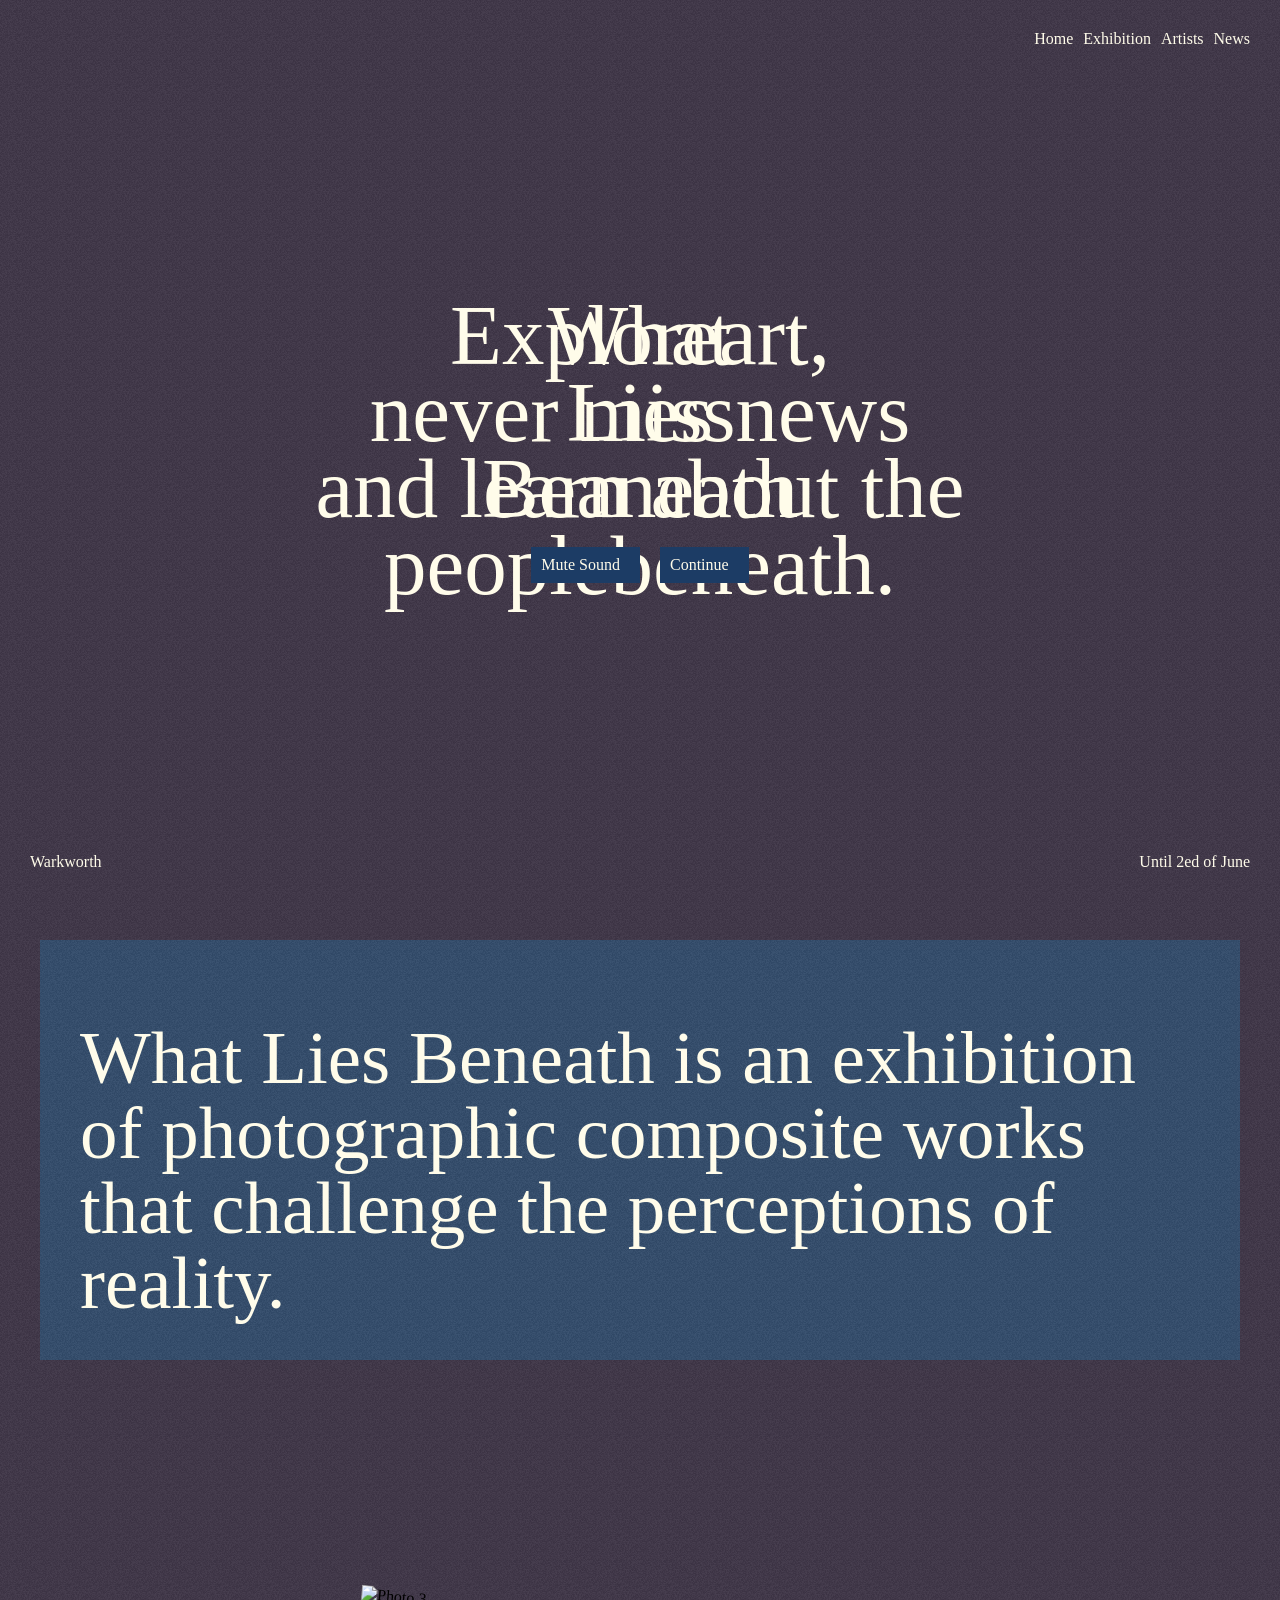
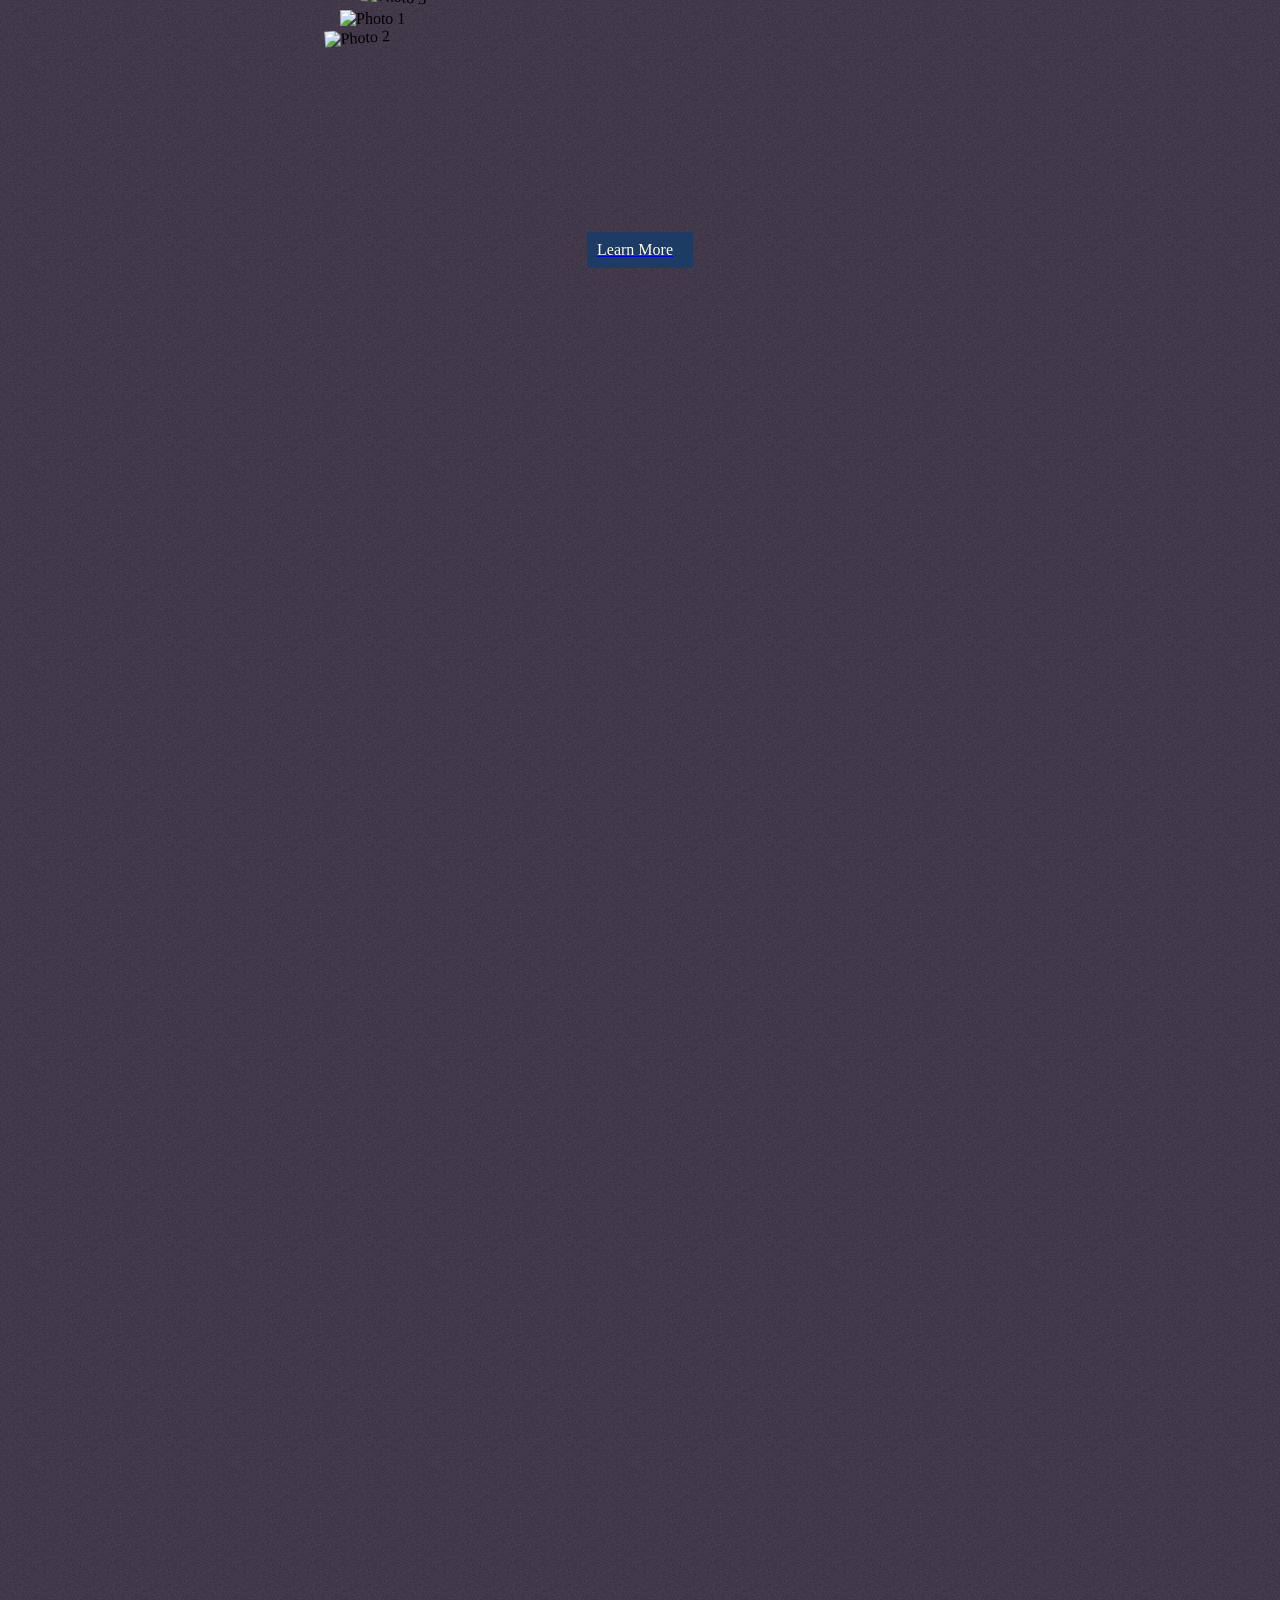
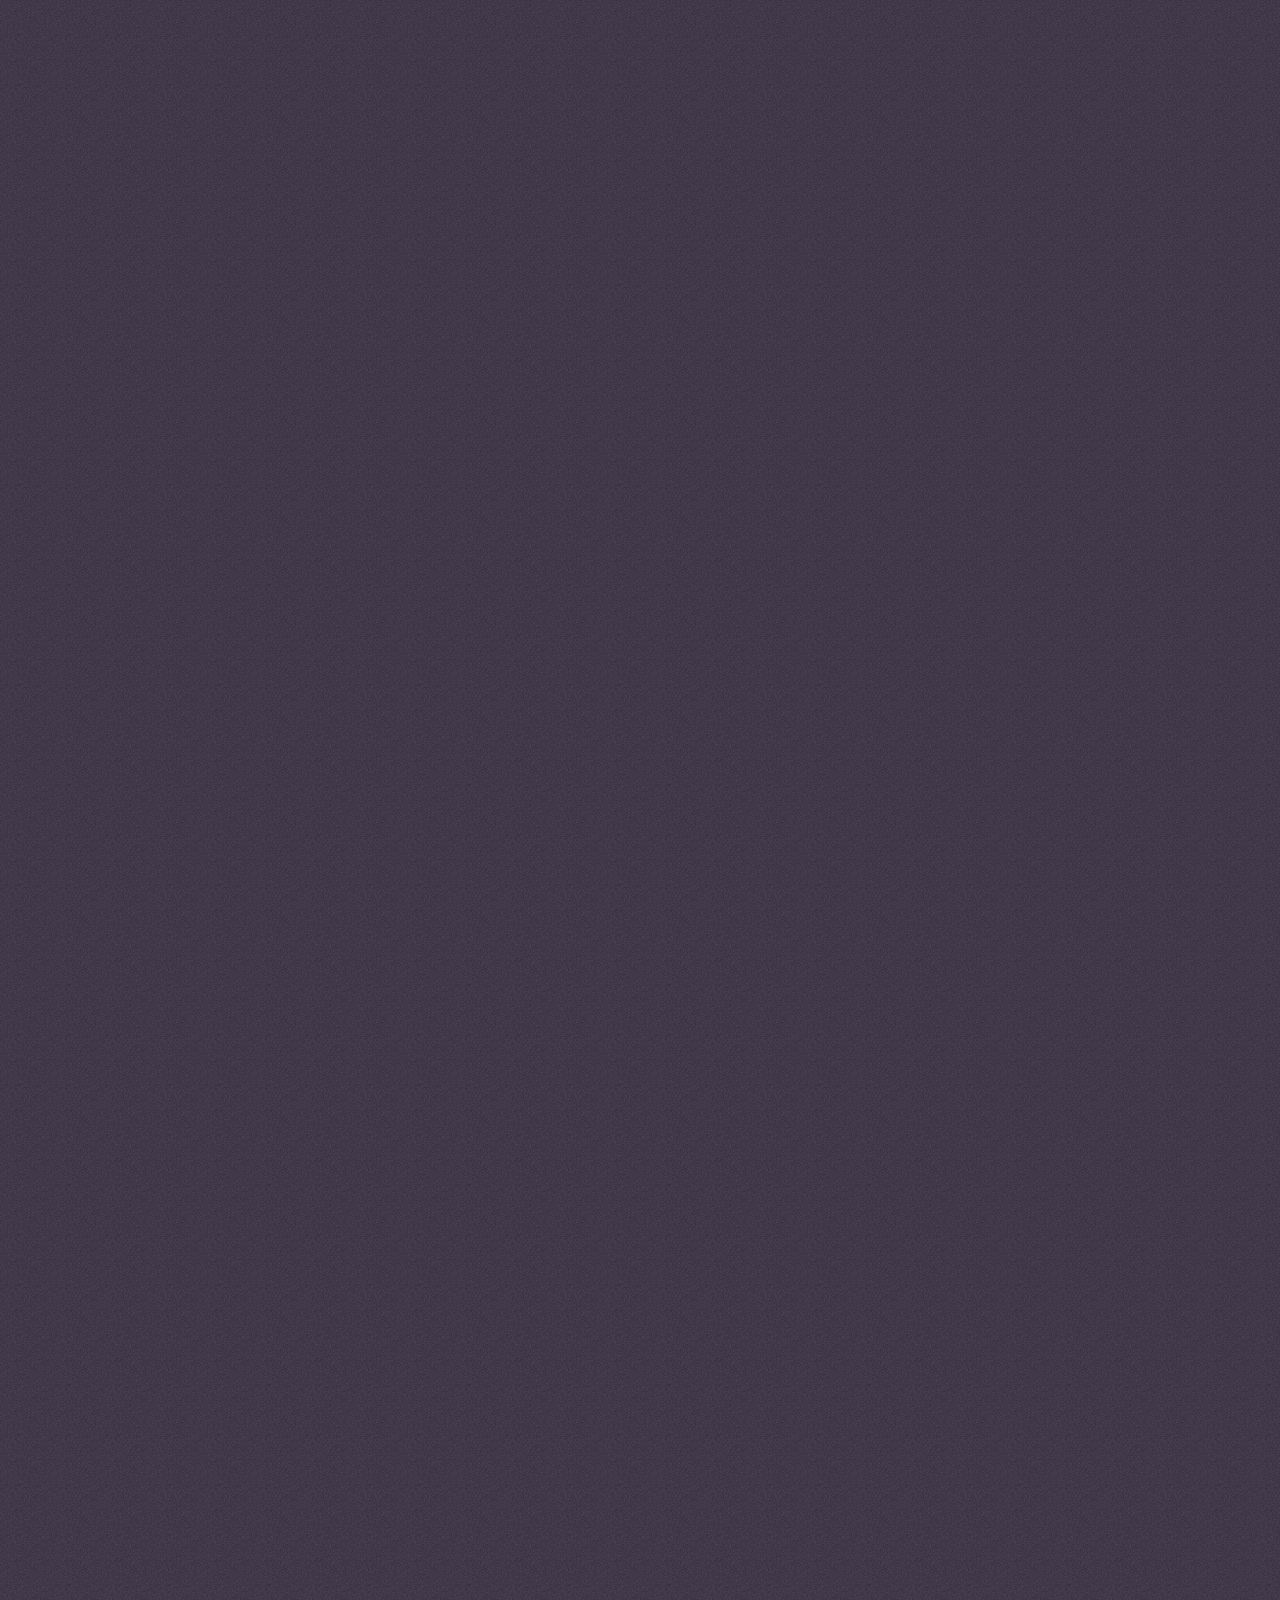
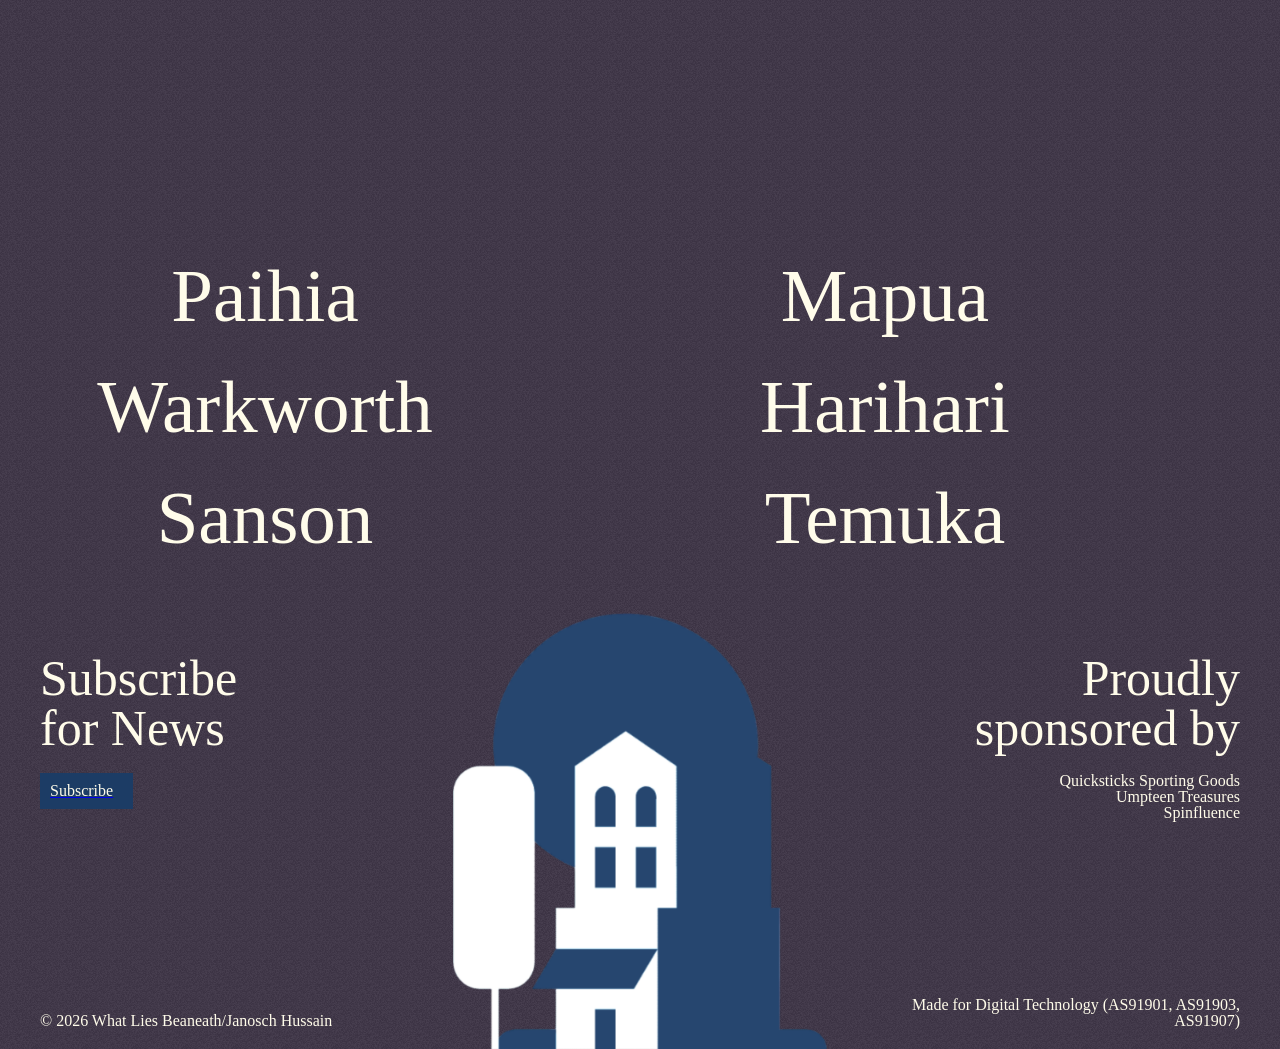
==== index.html @ c98045f9 "Homepage first draft finished" ====
<!DOCTYPE html>
<html lang="en">
    <head>
        <meta charset="UTF-8">
        <meta name="viewport" content="width=device-width, initial-scale=1.0">
        <title>What Lies Beaneath</title>
        <link rel="stylesheet" href="style.css">
        <link rel="shortcut icon" href="Assets/Images/logoWithoutText.png" type="image/x-icon">
    </head>

    <body class="no-scroll">
        <audio src="Assets/backgroundMusic.mp3" id="bg-music" loop></audio>
        <div class="loading" id="loading">
            <h1>
                What<br>Lies<br>Beaneath
            </h1>
            <div class="loadingButtons">
                <button id="mute">
                    <p>Mute Sound</p><img src="Assets/Images/MusicNote.png" alt=""></button>
                <button id="continue">
                    <p>Continue</p><img src="Assets/Images/Arrow.png" alt=""></button>
            </div>
        </div>

        <header>
            <div class="nav">
                <div class="logo">
                    <img src="Assets/Images/logo.png" alt="">
                </div>
                <div class="navPages">
                    <a href="index.html">
                        <p>Home</p>
                    </a>
                    <a href="exhibition.html">
                        <p>Exhibition</p>
                    </a>
                    <a href="artists.html">
                        <p>Artists</p>
                    </a>
                    <a href="news.html">
                        <p>News</p>
                    </a>
                </div>
            </div>

            <div class="heading">
                <div class="headingFirstRow">
                    <h1>Explore</h1>
                    <a href="exhibition.html"><img src="Assets/Images/roadIntoNowhereForHero.png" alt=""></a>
                    <h1>art,</h1>
                </div>
                <div class="headingSecondRow">
                    <h1>never miss</h1>
                    <a href="news.html"><img src="Assets/Images/galleryForHero.png" alt=""></a>
                    <h1>news</h1>
                </div>
                <div class="headingThirdRow">
                    <h1>and learn about the</h1>
                </div>
                <div class="headingThrthRow">
                    <h1>people</h1>
                    <a href="artists.html"><img src="Assets/Images/artisitForHero.png" alt=""></a>
                    <h1>beneath.</h1>
                </div>
            </div>

            <div class="heroExtraInfo">
                <p>Warkworth</p>
                <p>Until 2ed of June</p>
            </div>
        </header>

        <section class="introText">
            <div class="introContent noise-texture">
                <img src="Assets/Images/artGallery.jpg" alt="">
                <h2>
                    What Lies Beneath is an exhibition of photographic composite works that
                    challenge the perceptions of reality.
                </h2>
            </div>
        </section>

        <section>
            <div id="stack-wrapper">
                <div id="stack-sticky">
                    <div id="stack-inner">
                        <img
                            class="stack-img"
                            id="img-2"
                            src="Assets/Images/silhouetteWithNoise.jpg"
                            alt="Photo 3"/>
                        <img
                            class="stack-img"
                            id="img-1"
                            src="Assets/Images/sharkInWaveWithNoise.jpg"
                            alt="Photo 2"/>
                        <img
                            class="stack-img"
                            id="img-0"
                            src="Assets/Images/silhouette1WithNoise.jpg"
                            alt="Photo 1"/>

                        <a href="exhibition.html">
                            <button id="learnMore">
                                <p>Learn More</p><img src="Assets/Images/Arrow.png" alt=""></button>
                        </a>

                    </div>
                </div>
            </div>

        </section>

        <section class="locations">
            <div class="locationsLeft">
                <button class="accordion">
                    <h2>Paihia</h2><img src="Assets/Images/paihia.png" alt=""></button>
                <div class="panel">
                    <p>Visions and Variety<br>
                        24B Ascension Place<br>
                        Paihia<br>
                        Tuesday 5 January to Friday 29 January</p>
                </div>

                <button class="accordion">
                    <h2>Warkworth</h2><img src="Assets/Images/warkworth.png" alt=""></button>
                <div class="panel">
                    <p>Leamington
                        <br>
                        The Artisans Club<br>
                        6 Rusty Road<br>
                        Warkworth<br>
                        Monday 8 February to Tuesday 2 March</p>
                </div>

                <button class="accordion">
                    <h2>Sanson</h2><img src="Assets/Images/Sanson.png" alt=""></button>
                <div class="panel">
                    <p>Sanson<br>
                        Art & Design House<br>
                        12 Toa Road<br>
                        Sanson<br>
                        Wednesday 10 March to Wednesday 7 April</p>
                </div>
            </div>

            <div class="locationsRight">
                <button class="accordion">
                    <h2>Mapua</h2><img src="Assets/Images/mapua.png" alt=""></button>
                <div class="panel">
                    <p>
                        Essence of Designs<br>
                        63 Tinakori Street<br>
                        Mapua<br>
                        Monday 12 April to Friday 30 April</p>
                </div>

                <button class="accordion">
                    <h2>Harihari</h2><img src="Assets/Images/harihari.png" alt=""></button>
                <div class="panel">
                    <p>
                        Clay and Paper<br>
                        17 Cedar Grove<br>
                        Harihari<br>
                        Thursday 6 May to Tuesday 1 June</p>
                </div>

                <button class="accordion">
                    <h2>Temuka</h2><img src="Assets/Images/temuka.png" alt=""></button>
                <div class="panel">
                    <p>
                        Creative Tales<br>
                        365 Rewa Drive<br>
                        Temuka<br>
                        Tuesday 8 June to Thursday 1 July</p>
                </div>
            </div>
        </section>

        <footer>
            <div class="footerNews">
                <div>
                    <h3>
                        Subscribe<br>for News
                    </h3>
                    <a href="news.html">
                        <button id="learnMore">
                            <p>Subscribe</p><img src="Assets/Images/Arrow.png" alt=""></button>
                    </a>
                </div>
                <div>
                    <p>© 2026 What Lies Beaneath/Janosch Hussain</p>
                </div>
            </div>
            <div class="footerLogo">
                <img src="Assets/Images/logoWithoutText.png" alt="">
            </div>
            <div class="footerSponsored">
                <div>
                    <h3>
                    Proudly sponsored by
                </h3>
                <p>Quicksticks Sporting Goods<br>Umpteen Treasures<br>Spinfluence</p>
                </div>
                <div>
                    <p>Made for Digital Technology (AS91901, AS91903, AS91907)</p>
                </div>
            </div>
        </footer>

        <script src="js.js"></script>
    </body>
</html>
---- style.css ----
* {
    margin: 0;
    padding: 0;
}

body {
    background-color: #2D2037;
    background-image: url([data-uri]);
    overflow-x: hidden;
}

.no-scroll {
  overflow: hidden;
}

@font-face {
    font-family: 'RoslinadaDisplay';
    src: url('Assets/RoslindaleDisplay-Regular-Edu.otf');
    font-size: 85px;
    font-weight: 400;
}

@font-face {
    font-family: 'RoslinadaText';
    src: url('Assets/RoslindaleText-Regular-Edu.woff');
    font-size: 12px;
    font-weight: 400;
}

h1 {
    font-family: 'RoslinadaDisplay';
    color: #FFFCEA;
    font-size: 85px;
    font-weight: 400;
    text-align: center;
    line-height: 0.9;
}

h2 {
    font-family: 'RoslinadaDisplay';
    color: #FFFCEA;
    font-size: 75px;
    font-weight: 300;
    text-align: center;
    line-height: 1;
}

h3 {
    font-family: 'RoslinadaDisplay';
    color: #FFFCEA;
    font-size: 50px;
    font-weight: 300;
    text-align: center;
    line-height: 1;
}

p {
    font-family: 'RoslinadaText';
    color: #FFFCEA;
    font-size: 16px;
    font-weight: 400;
    line-height: 1;
}

/* FONTS USED UNDER LICENSE */

button {
    display: flex;
    flex-direction: row;
    justify-content: center;
    align-items: center;
    padding: 10px;
    background-color: #1C3C65;
    border: solid 0px;
    cursor: pointer;
    text-decoration: none;
}

a button {
    text-decoration: none;
}

button img {
    padding-left: 10px;
}

button:hover {
    background-color: #2D2037;
    transition: transform 0.3s ease;

}

.loading {
    z-index: 4;
    position: absolute;
    top: 0;
    bottom: 0;
    left: 0;
    right: 0;
    width: 100%;
    height: 100%;
    display: flex;
    flex-direction: column;
    justify-content: center;
    align-items: center;
    background: url('Assets/Images/loadingScreenBAckground.png');
    background-position: center;
    background-size: cover;

     /* on your loading screen element */ transition: opacity 0.6s ease; 
}

/* the .hidden class JS will add */ .hidden { opacity: 0; } 

.loadingButtons {
    display: flex;
flex-direction: row;
margin: 10px;
}
.loadingButtons button {
margin: 10px;
}


header {
    width: 100%;
    height: 100vh;
    display: flex;
    flex-direction: column;
    justify-content: center;
    align-items: center;
    background: url('Assets/Images/loadingScreenBAckground.png');
    background-position: center;
    background-size: cover;
}

.nav {
    display: flex;
    flex-direction: row;
    align-items: center;
    justify-content: space-between;
    padding: 20px;
    position: absolute;
    top: 10px;
    left: 10px;
    right: 10px;
}

.navPages {
    display: flex;
    flex-direction: row;
    align-items: center;
}

.navPages a {
    padding-left: 10px;
}

.navPages a {
    text-decoration: none;
}

.logo img {
    height: 100px;
    width: auto;
}

.heading {
    height: 100vh;
    width: 100%;
    display: flex;
    flex-direction: column;
    align-items: center;
    justify-content: center;
    background: url('Assets/Images/heroTextBackground.png');
    background-position: bottom;
    background-size: 80%;
    background-repeat: no-repeat;
}

.headingFirstRow, .headingSecondRow, .headingThirdRow, .headingThrthRow {
    display: flex;
    flex-direction: row;
    align-items: center;
    justify-content: center;
}

.headingFirstRow img, .headingSecondRow img, .headingThirdRow img, .headingThrthRow img {
    width: 120px;
    height: auto;
}

.heroExtraInfo {
    position: absolute;
    padding: 20px;
    bottom: 10px;
    left: 10px;
    right: 10px;
    display: flex;
    flex-direction: row;
    align-items: center;
    justify-content: space-between;
}

section {
    display: flex;
    flex-direction: column;
    width: 100%;
    height: fit-content;
}

footer {
    display: flex;
    flex-direction: row;
    width: 100%;
    height: auto;
    max-width: 1280px;
}

.footerLogo {
    display: flex;
    justify-content: center;
    align-items: center;
    width: 33%;
}

.footerLogo img {
    width: 100%;
}

.footerNews {
    display: flex;
    flex-direction: column;
    justify-content: space-between;
    align-items: start;
    padding-bottom: 20px;
        margin: 40px 40px 0px 40px;
            width: 33%;
}

.footerNews h3 {
    text-align: left;
    padding-bottom: 20px;
}

.footerSponsored {
    display: flex;
    flex-direction: column;
    justify-content: space-between;
    align-items: end;
    padding-bottom: 20px;
        margin: 40px 40px 0px 40px;
            width: 33%;
}

.footerSponsored h3 {
    text-align: right;
    padding-bottom: 20px;
}

.footerSponsored p {
    text-align: right;
}

.introContent {
    margin: 40px;
    background-color: #1C3C65;
    padding: 40px;
    display: flex;
    flex-direction: column;
    justify-content: center;
    align-items: center;
    background-image: url([data-uri]);
}

.introContent img {
    width: 100%;
    height: auto;
    padding-bottom: 40px;
}

.introContent h2 {
    text-align: left;
}

    /* the tall wrapper — gives the scroll its room to work */
    #stack-wrapper {
      height: 400vh; /* 3x screen height, increase to slow the reveal down */
      position: relative;
    }
 
    /* sticks in place while the wrapper scrolls past */
    #stack-sticky {
      position: sticky;
      top: 0;
      height: 100vh;
      display: flex;
      align-items: center;
      justify-content: center;
    }
 
    /* the container that holds all three images */
    #stack-inner {
      position: relative;
      width: 600px;  /* adjust to your image size */
      height: 480px;
      display: flex;
      justify-content: center;
      align-items: center;
    }
 
    /* every image stacks in the same spot */
    .stack-img {
      position: absolute;
      width: 100%;
      height: 100%;
      object-fit: cover;
      transition: transform 0.3s ease;
    }
 
    /* initial rotations — the fanned-out look */
    #img-2 { transform: rotate(5deg);  z-index: 3; }
    #img-1 { transform: rotate(-4deg); z-index: 2; }
    #img-0 { transform: rotate(0deg);  z-index: 1; }


    .accordion {
  cursor: pointer;
  padding: 18px;
  width: 100%;
  border: none;
  text-align: center;
  outline: none;
  transition: 0.4s;
}

.panel {
  padding: 0 18px;
  display: none;
  overflow: hidden;
  text-align: center;
}

.locations {
    display: flex;
    flex-direction: row;
    width: 100%;
}

.locationsLeft, .locationsRight {
    width: 50%;
    padding: 40px 0px 40px 40px;
}

.locationsRight {
    width: 50%;
    padding: 40px 40px 40px 40px;
}

.locationsLeft button, .locationsRight button {
    background-color: #cccccc00;
}

.locationsLeft button img, .locationsRight button img {
    width: 120px;
    height: auto;
}
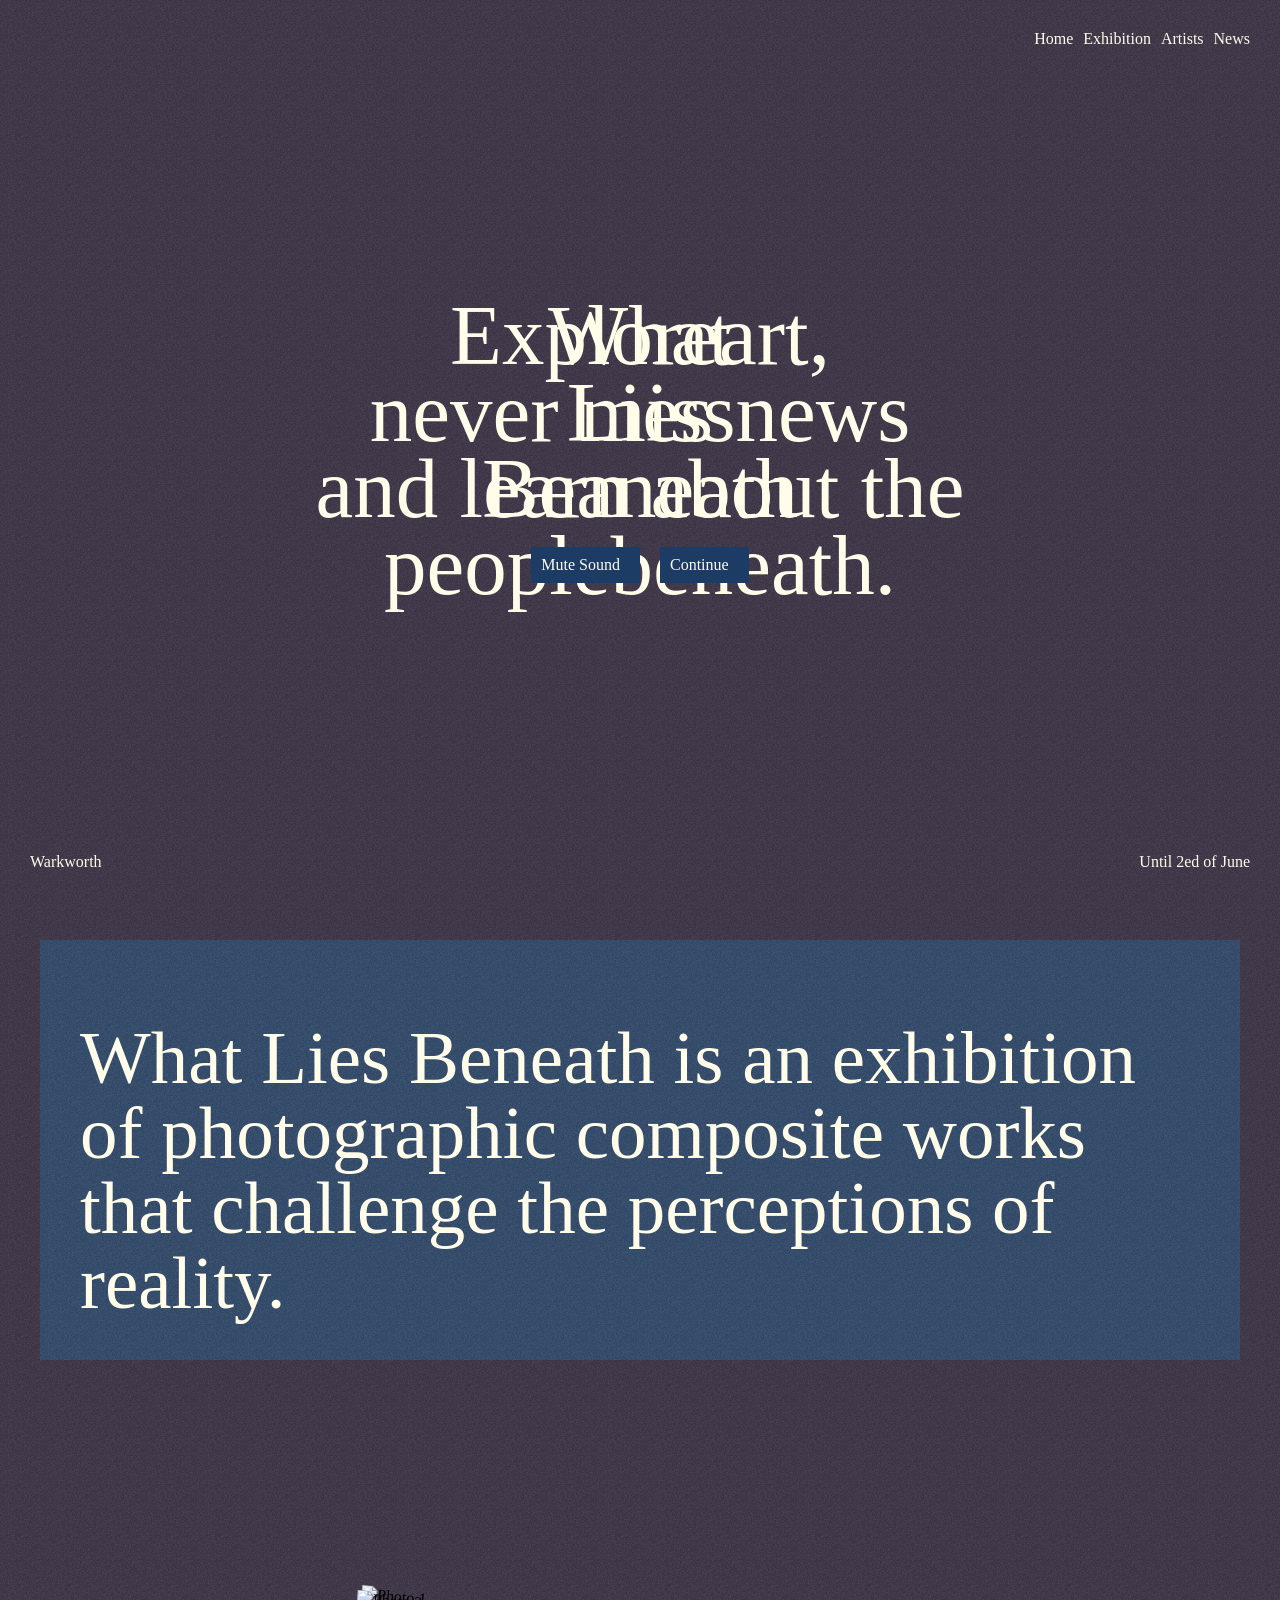
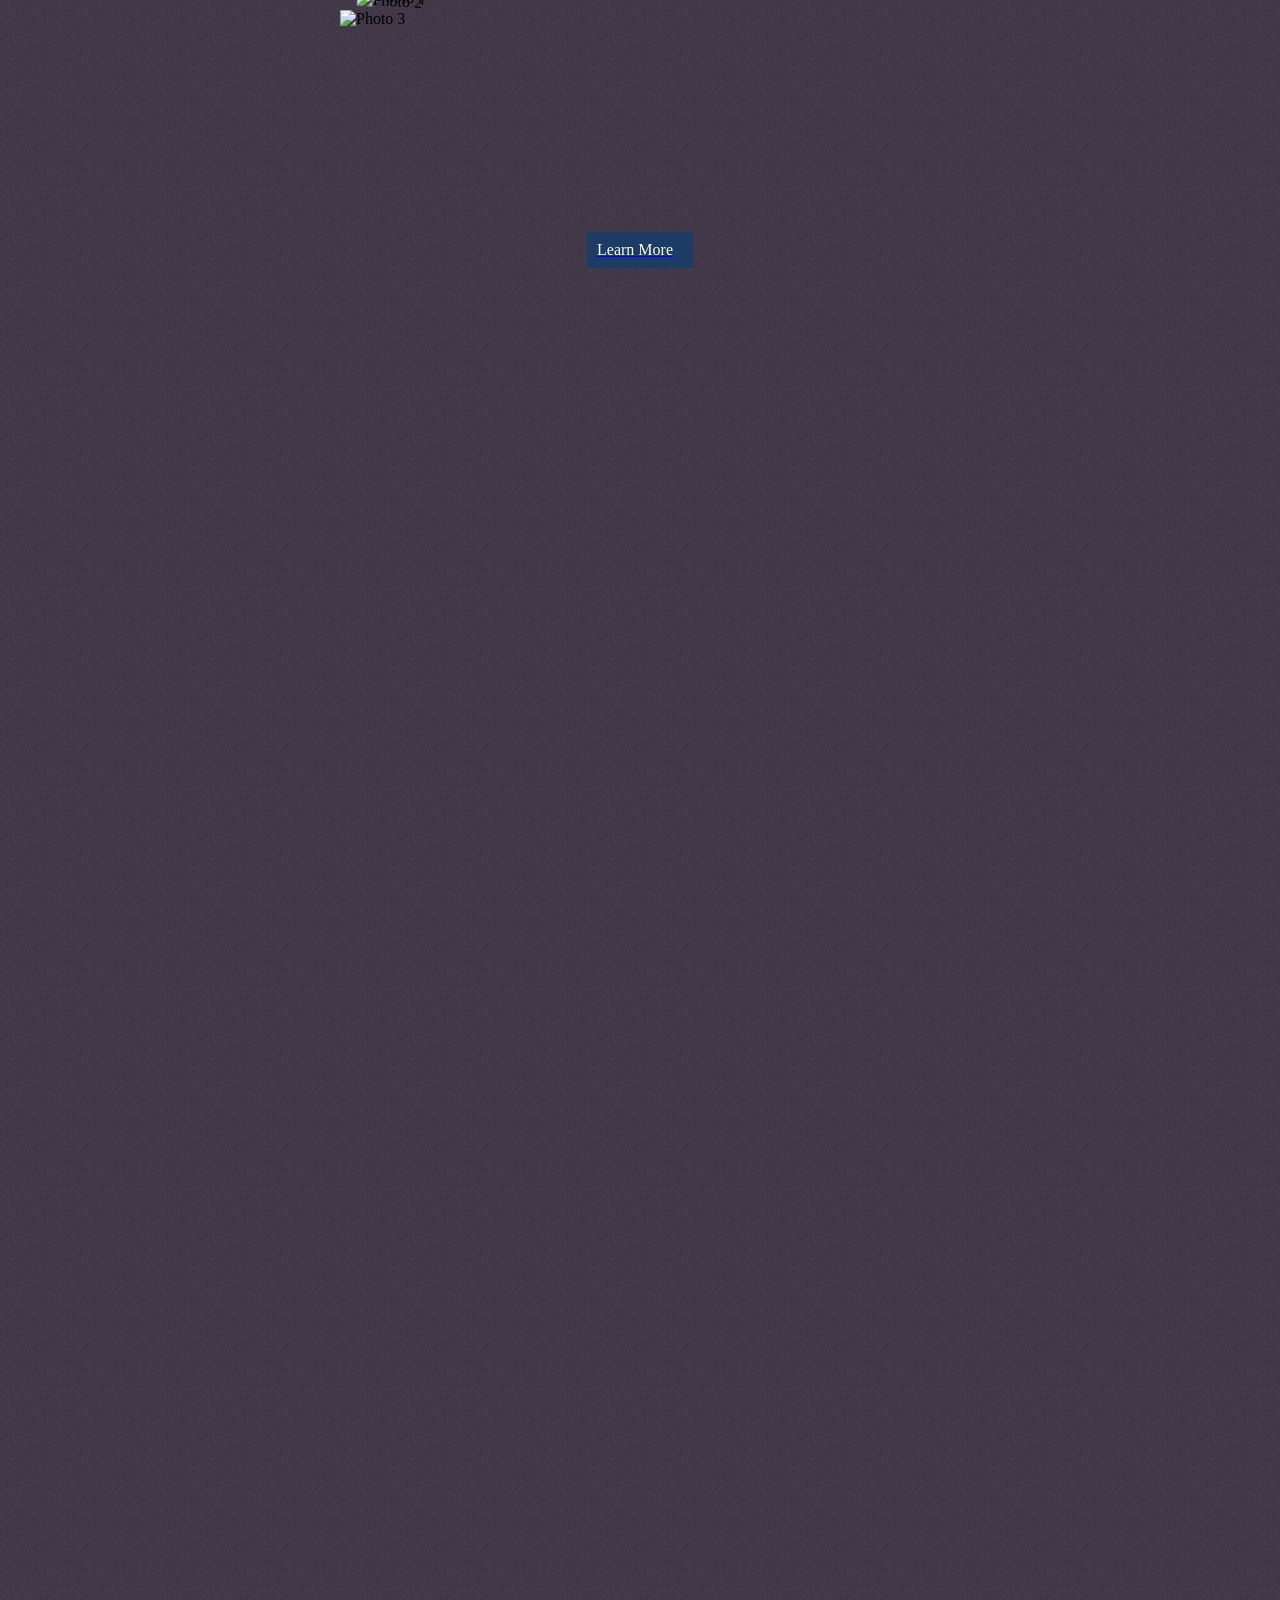
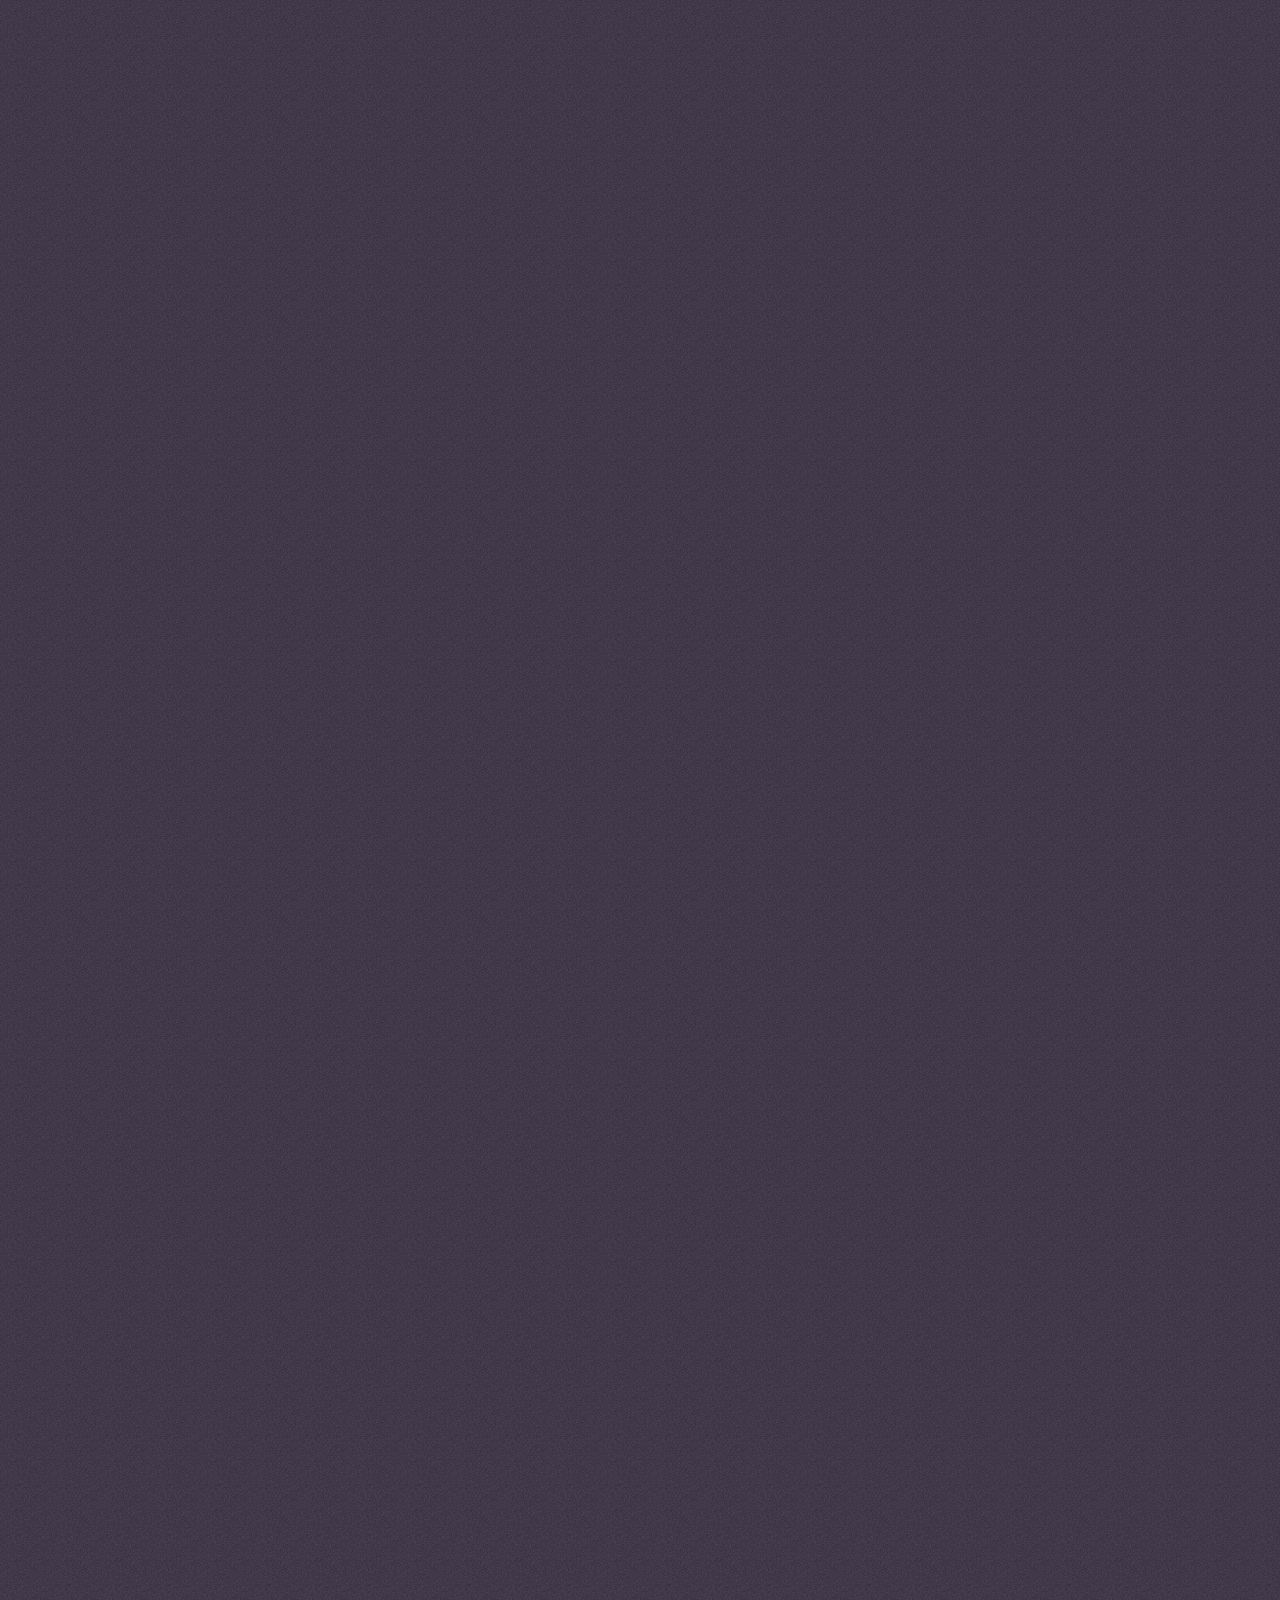
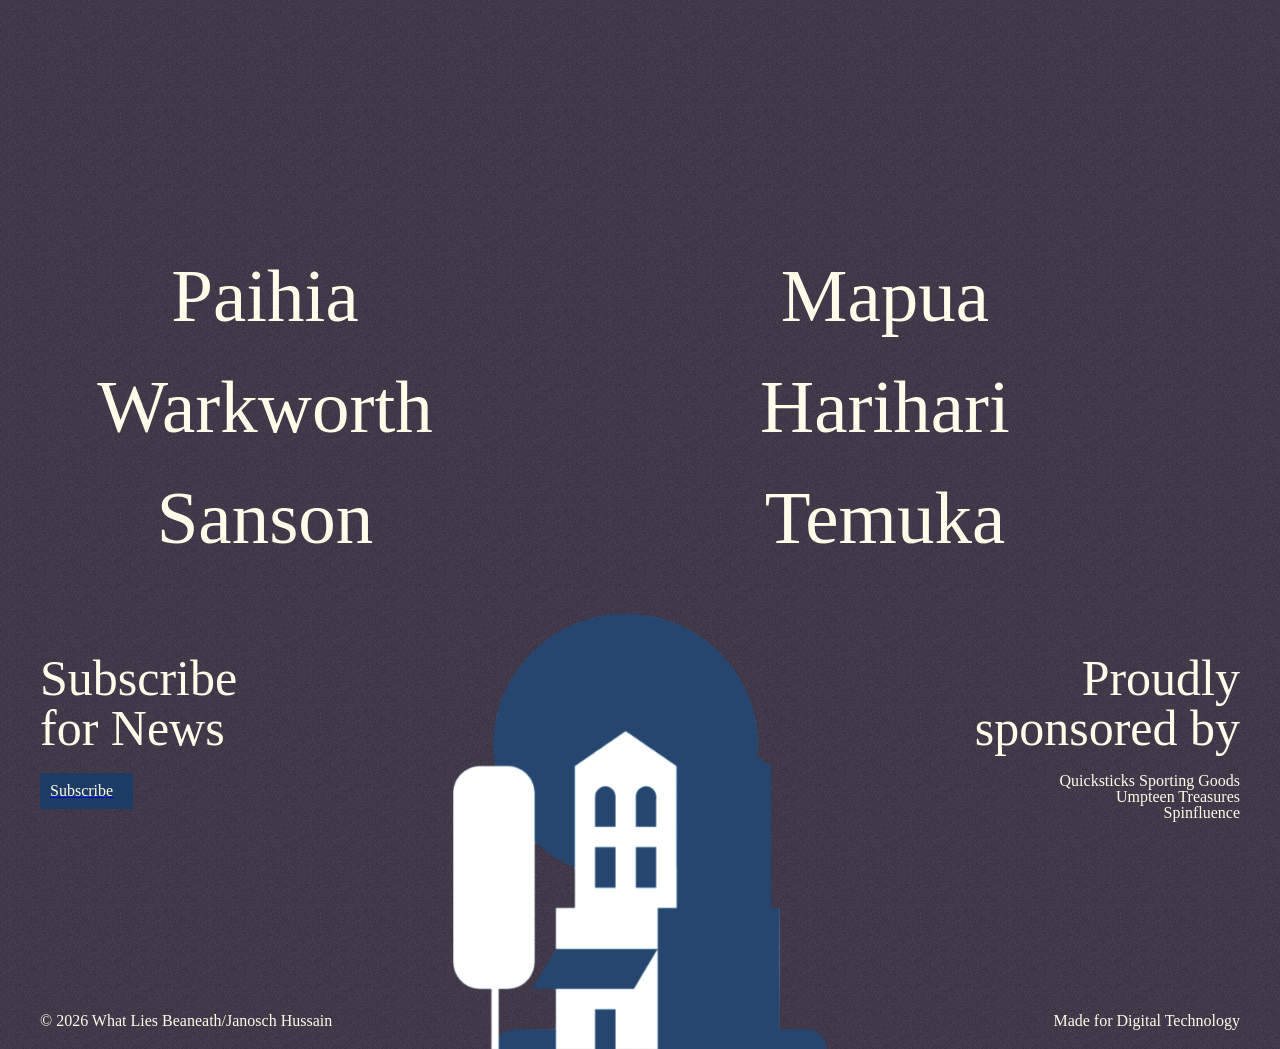
==== commit e899184f: "homepage finished, news page is progress" ====
--- a/index.html
+++ b/index.html
@@ -25,7 +25,7 @@
         <header>
             <div class="nav">
                 <div class="logo">
-                    <img src="Assets/Images/logo.png" alt="">
+                    <a href="index.html"><img src="Assets/Images/logo.png" alt=""></a>
                 </div>
                 <div class="navPages">
                     <a href="index.html">
@@ -203,7 +203,7 @@
                 <p>Quicksticks Sporting Goods<br>Umpteen Treasures<br>Spinfluence</p>
                 </div>
                 <div>
-                    <p>Made for Digital Technology (AS91901, AS91903, AS91907)</p>
+                    <p>Made for Digital Technology</p>
                 </div>
             </div>
         </footer>
--- a/style.css
+++ b/style.css
@@ -74,6 +74,7 @@
     border: solid 0px;
     cursor: pointer;
     text-decoration: none;
+    color: #FFFCEA;
 }
 
 a button {
@@ -121,6 +122,27 @@
 margin: 10px;
 }
 
+#audio-prompt {
+    position: absolute;
+    z-index: 5;
+    background-color: #FFFCEA;
+    padding: 40px;
+    top: 45%;
+      left: 0; 
+  right: 0; 
+  margin-left: auto; 
+  margin-right: auto; 
+  width: 300px; /* Need a specific value to work */
+  border-radius: 20px;
+  display: flex;
+  flex-direction: row;
+  justify-content: space-between;
+  align-items: center;
+}
+
+#audio-prompt p {
+    color: #2D2037;
+}
 
 header {
     width: 100%;
@@ -130,6 +152,30 @@
     justify-content: center;
     align-items: center;
     background: url('Assets/Images/loadingScreenBAckground.png');
+    background-position: center;
+    background-size: cover;
+}
+
+.headingNews {
+    width: 100%;
+    height: 100vh;
+    display: flex;
+    flex-direction: column;
+    justify-content: center;
+    align-items: center;
+    background: url('Assets/Images/backgroundBlue.png');
+    background-position: center;
+    background-size: cover;
+}
+
+.headingArtists {
+    width: 100%;
+    height: 100vh;
+    display: flex;
+    flex-direction: column;
+    justify-content: center;
+    align-items: center;
+    background: url('Assets/Images/backgroundYellow.png');
     background-position: center;
     background-size: cover;
 }
@@ -214,7 +260,6 @@
     flex-direction: row;
     width: 100%;
     height: auto;
-    max-width: 1280px;
 }
 
 .footerLogo {
@@ -364,4 +409,189 @@
 .locationsLeft button img, .locationsRight button img {
     width: 120px;
     height: auto;
-}+}
+
+
+/* Form */
+
+form {
+    width: 75%;
+    margin: 25px auto 0 auto;
+    color: #fff;
+    z-index: 1;
+}
+
+form h3 {
+    font-size: 2em;
+    margin: 0 0 25px 0;
+}
+
+form div {
+    margin: 0 0 15px 0;
+    position: relative;
+}
+
+form > div:last-of-type {
+    margin-top: 20px;
+    border-top: 1px solid #ccc;
+    padding-top: 10px;
+}
+
+form input,
+form textarea {
+    padding: 5px 12px;
+    outline: none;
+    border: 1px solid rgba(0, 0, 0, 0);
+    width: 80%;
+    color: #000000;
+    font-size: .9em;
+    background-color: rgba(255, 255, 255, .4);
+}
+
+form input[type="submit"] {
+    width: auto;
+    padding: 5px 20px;
+    cursor: pointer;
+    font-size: .8em;
+    color: #fff;
+    border: 1px solid #fff;
+    background-color: #598234;
+    margin-top: 20px;
+    margin-bottom: 20px;
+}
+
+label {
+    display: block;
+}
+
+form input[type="checkbox"] {
+    width: auto;
+    position: relative;
+    top: -2px;
+}
+
+form input[type="checkbox"] + label {
+    display: inline;
+    padding-left: 10px;
+    font-style: normal;
+}
+
+/* Rule for input fields that have a required attribute */
+
+input:required {
+    border: 1px solid #598234;
+}
+
+/* Target the lable element that appears after an input field that has a required attibute */
+
+input:required + label {
+    color: #598234;
+}
+
+/* Adding a pseudo-element (*) after each of the required labels */
+
+input:required + label::after {
+    content: 'required';
+    font-style: italic;
+    padding-left: 10px;
+    font: .8em;
+}
+
+input:required + label::before {
+    content: '';
+    position: absolute;
+    top: -2px;
+    left: -25px;
+    display: block;
+    width: 20px;
+    height: 40px;
+    background: url('images/favicon.png') no-repeat 0 0;
+    background-size: contain;
+}
+
+/* Image slideshow */
+
+.imgcontainer {
+    position: relative;
+}
+
+/* Next and previous buttons */
+.next,
+.prev {
+    cursor: pointer;
+    position: absolute;
+    top: 50%;
+    width: auto;
+    padding: 20px;
+    margin-top: -90px;
+    color: white;
+    font-weight: bold;
+    font-size: 1.2em;
+    border-radius: 30px 5px 5px 30px;
+    -webkit-user-select: none;
+}
+
+/* position the next button to the right  */
+.next {
+    right: 0;
+    border-radius: 5px 30px 30px 5px;
+}
+
+/* next and prev hover  */
+.next:hover,
+.prev:hover {
+    background-color: rgba(0, 0, 0, 0.8);
+}
+
+/* Number text 1 / 5 */
+.numbertext {
+    color: #f2f2f2;
+    font-size: 1em;
+    padding: 8px;
+    position: absolute;
+    top: 0;
+}
+
+/* Image captions  */
+.caption-container {
+    background-color: #505160;
+    margin-top: -4px;
+    padding: 10px 16px;
+    color: white;
+}
+
+#caption {
+    text-align: center;
+}
+
+.slideshowrow:after {
+    content: "";
+    display: table;
+    clear: both;
+}
+
+/* Five columns  */
+.slideshowcolumn {
+    float: left;
+    width: 20%;
+}
+
+.myThumbnail {
+    opacity: 0.6;
+    width: 100%;
+    cursor: pointer;
+}
+
+.active,
+.myThumbnail:hover {
+    opacity: 1;
+}
+
+.slideimage {
+    width: 100%;
+}
+
+/* hide large images by default use JS  */
+.mySlides {
+    display: none;
+}
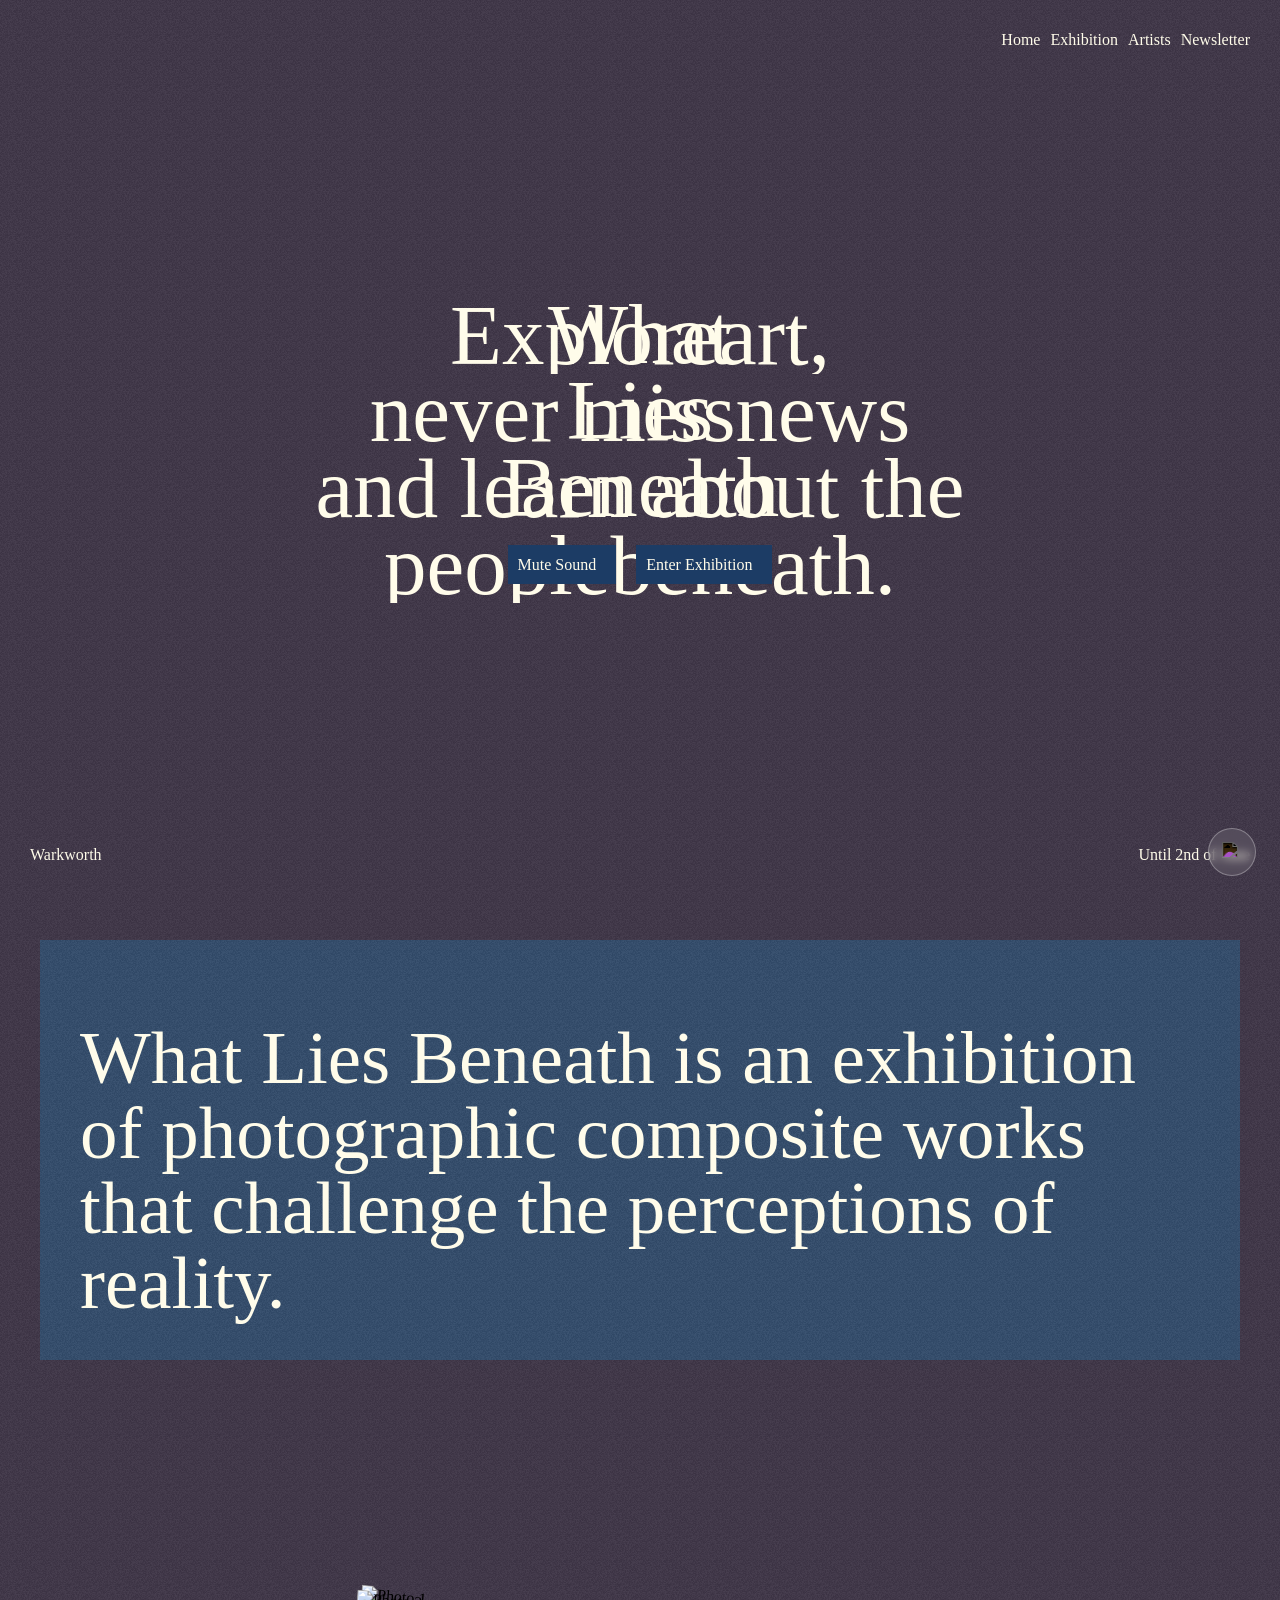
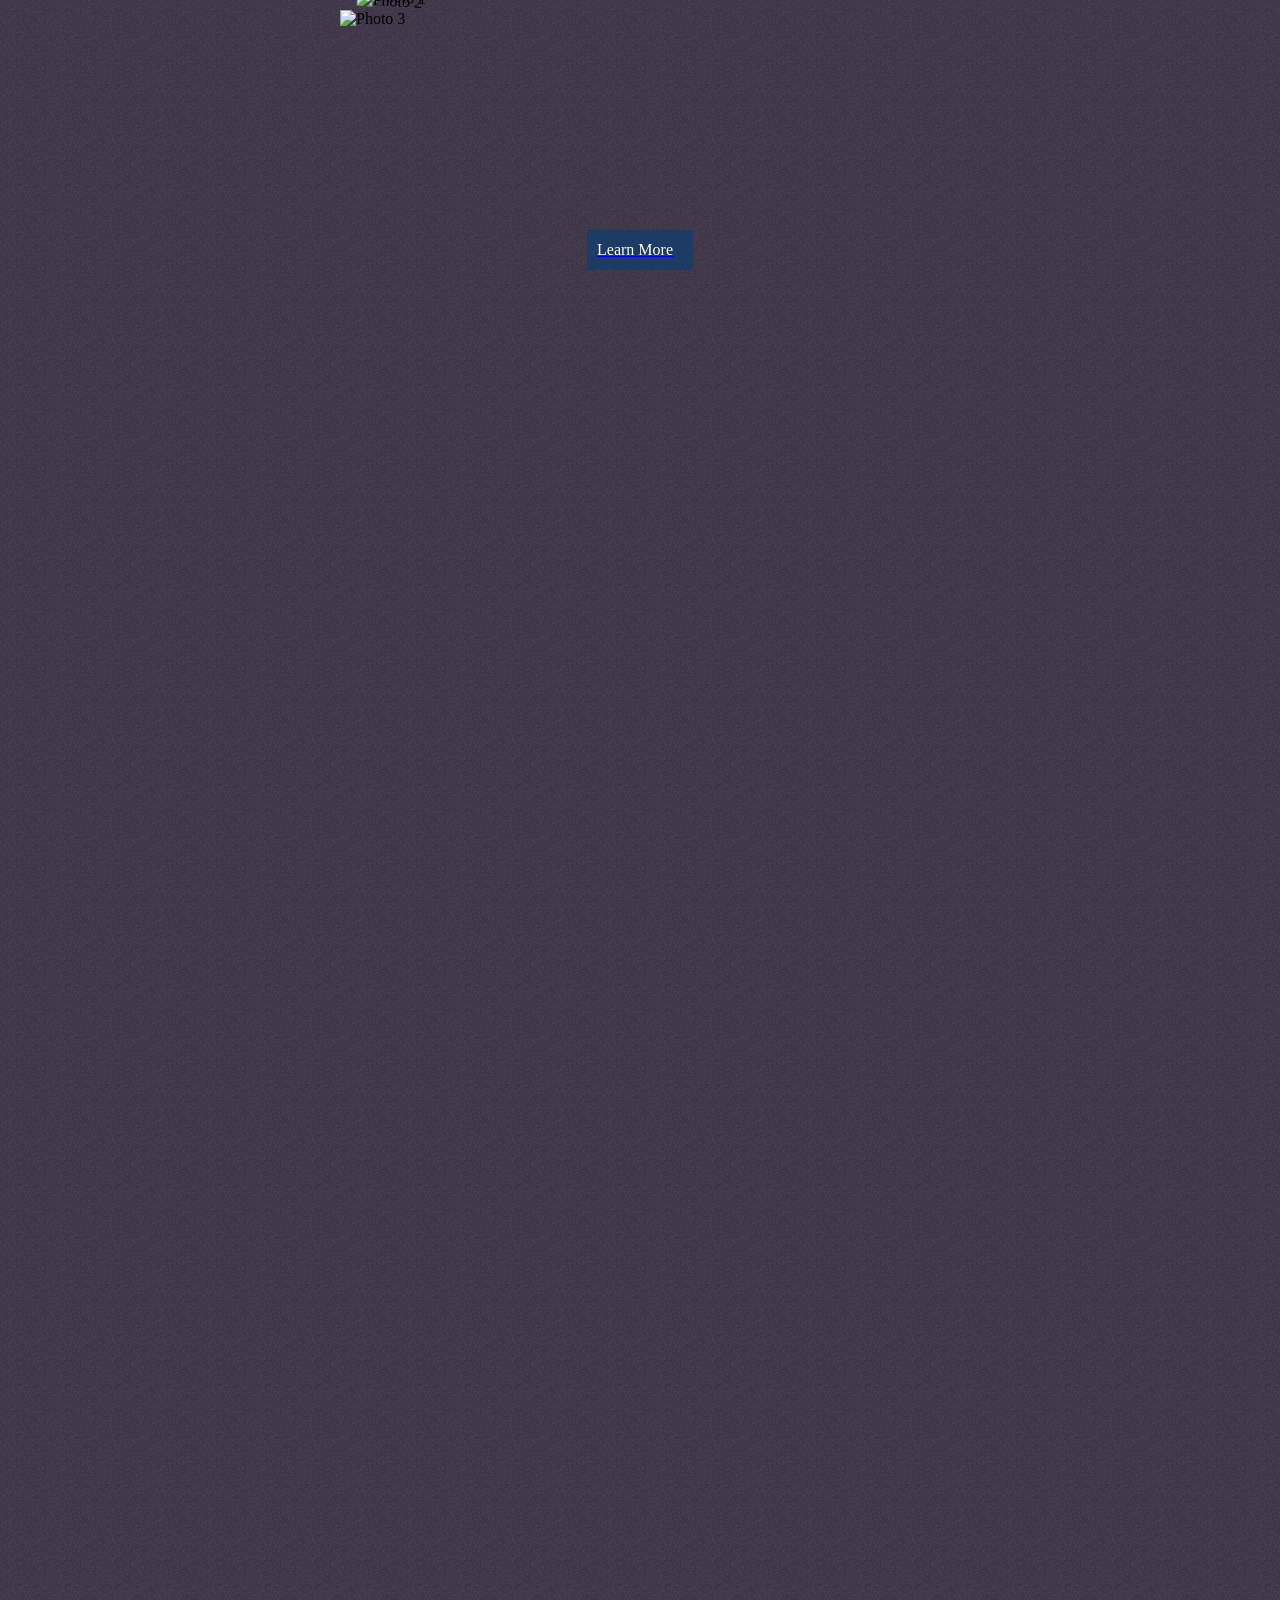
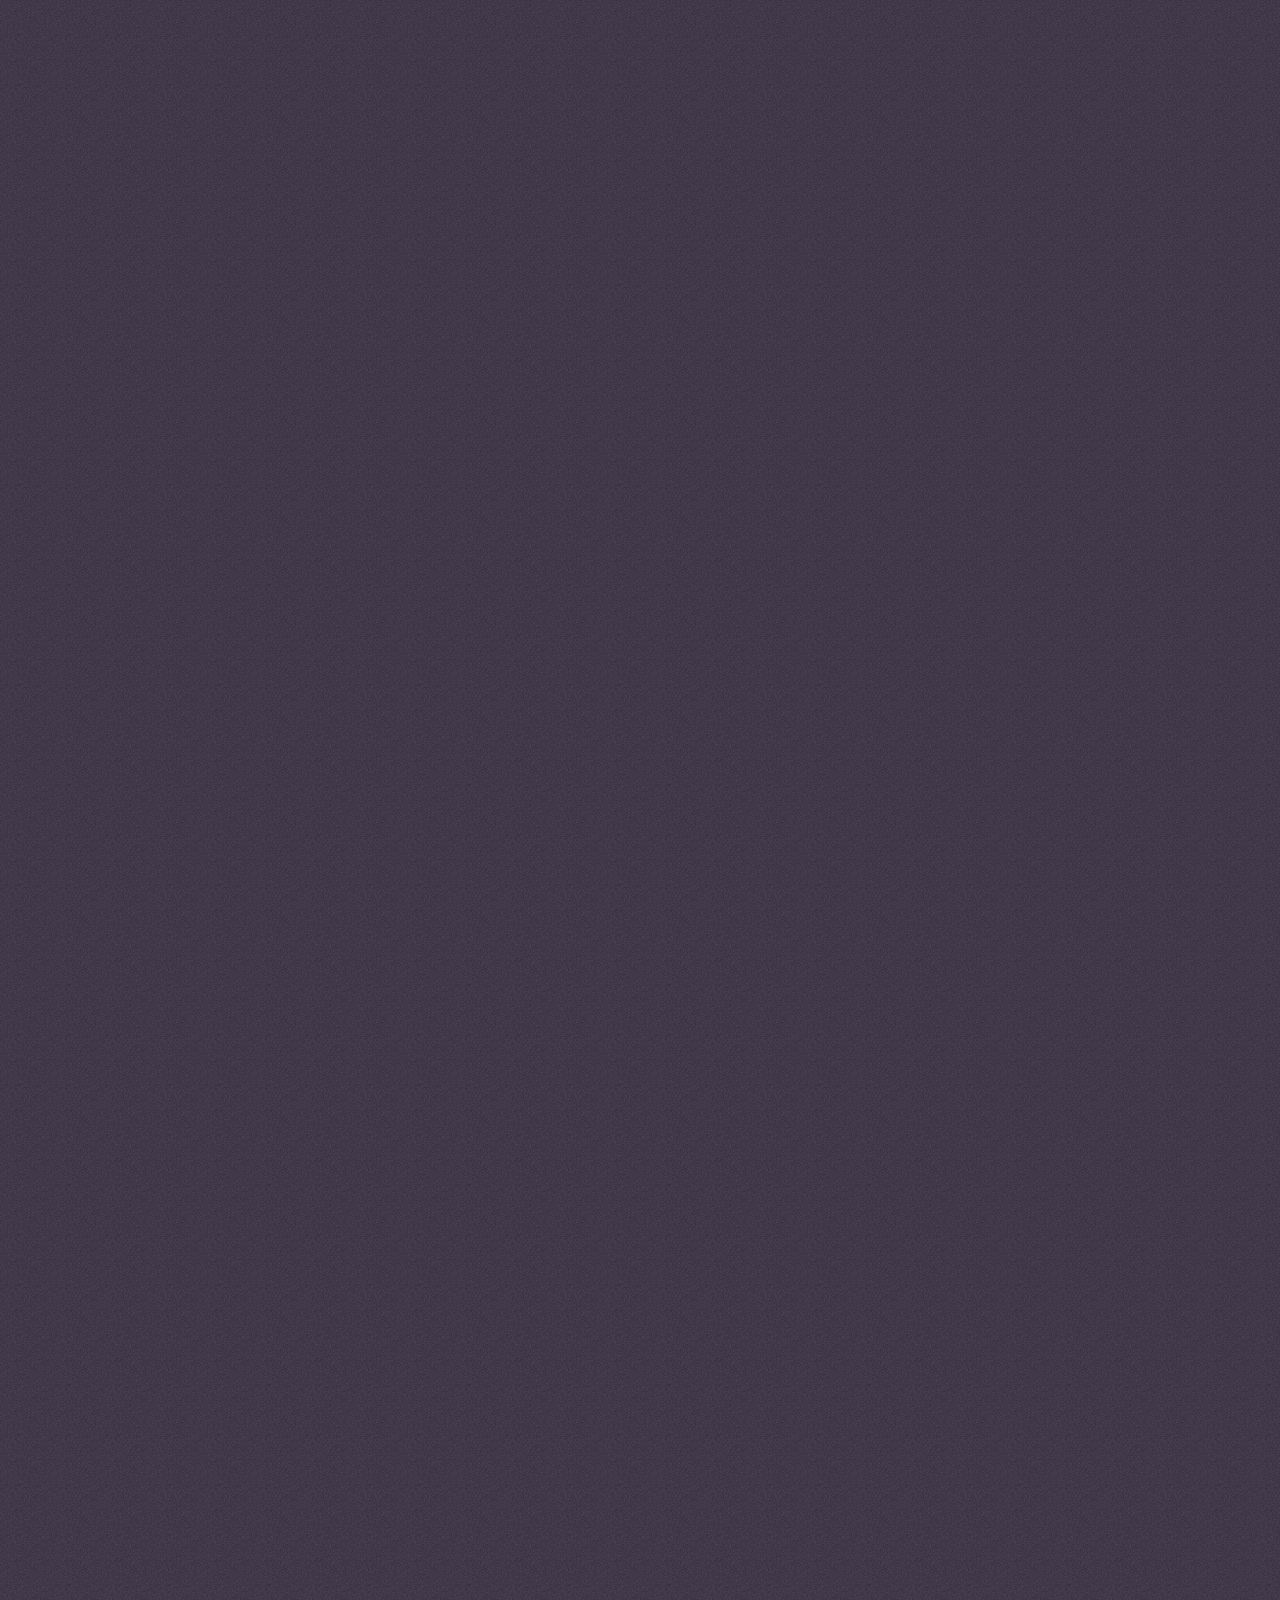
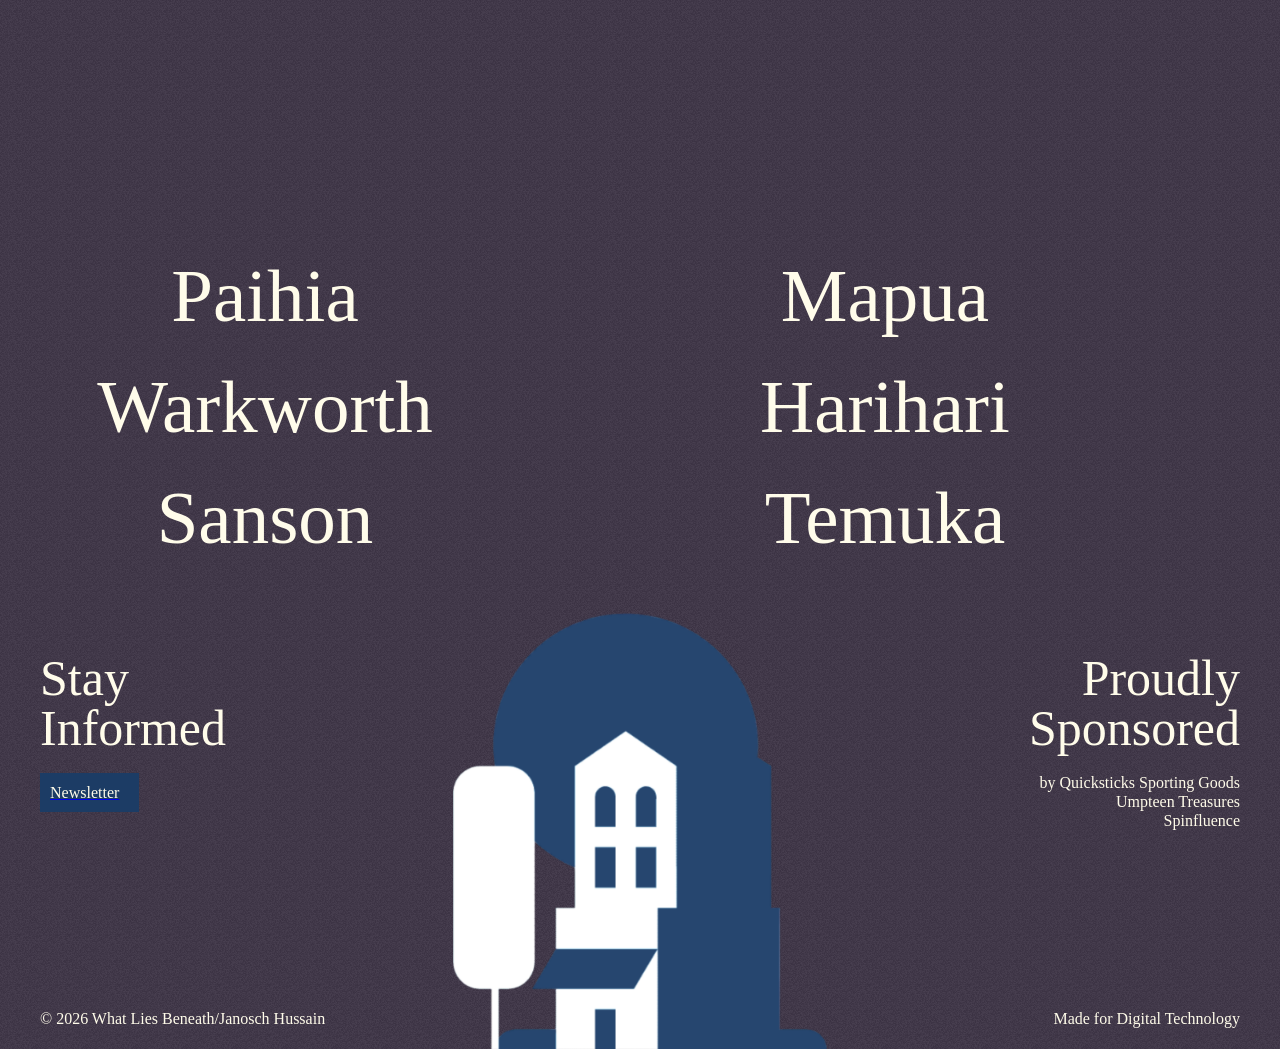
==== commit ae0846aa: "updated buttons Buttons had improper <p> elements in them. Removed" ====
--- a/index.html
+++ b/index.html
@@ -3,24 +3,34 @@
     <head>
         <meta charset="UTF-8">
         <meta name="viewport" content="width=device-width, initial-scale=1.0">
-        <title>What Lies Beaneath</title>
+        <title>What Lies Beneath</title>
         <link rel="stylesheet" href="style.css">
-        <link rel="shortcut icon" href="Assets/Images/logoWithoutText.png" type="image/x-icon">
+        <link
+            rel="shortcut icon"
+            href="Assets/Images/logoWithoutText.png"
+            type="image/x-icon">
     </head>
 
     <body class="no-scroll">
-        <audio src="Assets/backgroundMusic.mp3" id="bg-music" loop></audio>
+        <audio src="Assets/backgroundMusic.mp3" id="bg-music" loop="loop"></audio>
+        <audio id="click-sound" src="Assets/buttonClick.mp3"></audio>
         <div class="loading" id="loading">
             <h1>
-                What<br>Lies<br>Beaneath
+                What<br>Lies<br>Beneath
             </h1>
             <div class="loadingButtons">
                 <button id="mute">
-                    <p>Mute Sound</p><img src="Assets/Images/MusicNote.png" alt=""></button>
-                <button id="continue">
-                    <p>Continue</p><img src="Assets/Images/Arrow.png" alt=""></button>
+                    Mute Sound<img src="Assets/Images/MusicNote.png" alt=""></button>
+                <button class="sound-btn" id="continue">
+                    Enter Exhibition
+                    <img src="Assets/Images/Arrow.png" alt="">
+                </button>
             </div>
         </div>
+
+        <button id="floating-mute">
+  <img src="Assets/Images/MusicNote.png" alt="Mute sound" id="floating-mute-icon">
+</button>
 
         <header>
             <div class="nav">
@@ -37,8 +47,8 @@
                     <a href="artists.html">
                         <p>Artists</p>
                     </a>
-                    <a href="news.html">
-                        <p>News</p>
+                    <a href="newsletter.html">
+                        <p>Newsletter</p>
                     </a>
                 </div>
             </div>
@@ -51,13 +61,13 @@
                 </div>
                 <div class="headingSecondRow">
                     <h1>never miss</h1>
-                    <a href="news.html"><img src="Assets/Images/galleryForHero.png" alt=""></a>
+                    <a href="newsletter.html"><img src="Assets/Images/galleryForHero.png" alt=""></a>
                     <h1>news</h1>
                 </div>
                 <div class="headingThirdRow">
                     <h1>and learn about the</h1>
                 </div>
-                <div class="headingThrthRow">
+                <div class="headingFourthRow">
                     <h1>people</h1>
                     <a href="artists.html"><img src="Assets/Images/artisitForHero.png" alt=""></a>
                     <h1>beneath.</h1>
@@ -66,7 +76,8 @@
 
             <div class="heroExtraInfo">
                 <p>Warkworth</p>
-                <p>Until 2ed of June</p>
+                <img src="Assets/Images/ArrowDown.png" alt="" class="scrollArrow">
+                <p>Until 2nd of June</p>
             </div>
         </header>
 
@@ -102,7 +113,7 @@
 
                         <a href="exhibition.html">
                             <button id="learnMore">
-                                <p>Learn More</p><img src="Assets/Images/Arrow.png" alt=""></button>
+                                Learn More<img src="Assets/Images/Arrow.png" alt=""></button>
                         </a>
 
                     </div>
@@ -127,8 +138,8 @@
                 <div class="panel">
                     <p>Leamington
                         <br>
-                        The Artisans Club<br>
-                        6 Rusty Road<br>
+                        Masonic Hall<br>
+                        3 Baxter St<br>
                         Warkworth<br>
                         Monday 8 February to Tuesday 2 March</p>
                 </div>
@@ -177,19 +188,48 @@
             </div>
         </section>
 
-        <footer>
-            <div class="footerNews">
-                <div>
-                    <h3>
-                        Subscribe<br>for News
-                    </h3>
-                    <a href="news.html">
+<footer class="mobileFooter">
+            <div class="footernewsletterMobile">
+                <div>
+                    <h3>
+                        Stay<br>Informed
+                    </h3>
+                    <a href="newsletter.html">
                         <button id="learnMore">
-                            <p>Subscribe</p><img src="Assets/Images/Arrow.png" alt=""></button>
-                    </a>
-                </div>
-                <div>
-                    <p>© 2026 What Lies Beaneath/Janosch Hussain</p>
+                            Subscribe<img src="Assets/Images/Arrow.png" alt=""></button>
+                    </a>
+                </div>
+            </div>
+
+            <div class="footerSponsoredMobile">
+                <div>
+                    <h3>
+                        Proudly<br>Sponsored
+                    </h3>
+                    <p>Quicksticks Sporting Goods<br>Umpteen Treasures<br>Spinfluence</p>
+                </div>
+            </div>
+            <div class="footerLogoMobile">
+                <img src="Assets/Images/logoWithoutText.png" alt="">
+            </div>
+                            <div>
+                    <p>© 2026 What Lies Beneath/Janosch Hussain</p>
+                </div>
+        </footer>
+
+        <footer class="desktopFooter">
+            <div class="footernewsletter">
+                <div>
+                    <h3>
+                        Stay<br>Informed
+                    </h3>
+                    <a href="newsletter.html">
+                        <button id="learnMore">
+                            Newsletter<img src="Assets/Images/Arrow.png" alt=""></button>
+                    </a>
+                </div>
+                <div>
+                    <p>© 2026 What Lies Beneath/Janosch Hussain</p>
                 </div>
             </div>
             <div class="footerLogo">
@@ -198,9 +238,9 @@
             <div class="footerSponsored">
                 <div>
                     <h3>
-                    Proudly sponsored by
-                </h3>
-                <p>Quicksticks Sporting Goods<br>Umpteen Treasures<br>Spinfluence</p>
+                        Proudly<br>Sponsored
+                    </h3>
+                    <p>by Quicksticks Sporting Goods<br>Umpteen Treasures<br>Spinfluence</p>
                 </div>
                 <div>
                     <p>Made for Digital Technology</p>
@@ -208,6 +248,8 @@
             </div>
         </footer>
 
+        <script src="GASPanimation/gsap.min.js"></script>
+        <script src="GASPanimation/ScrollTrigger.min.js"></script>
         <script src="js.js"></script>
     </body>
 </html>
--- a/style.css
+++ b/style.css
@@ -5,24 +5,24 @@
 
 body {
     background-color: #2D2037;
-    background-image: url([data-uri]);
+    background-image: url("[data-uri]");
     overflow-x: hidden;
 }
 
 .no-scroll {
-  overflow: hidden;
+    overflow: hidden;
 }
 
 @font-face {
     font-family: 'RoslinadaDisplay';
-    src: url('Assets/RoslindaleDisplay-Regular-Edu.otf');
+    src: url("Assets/RoslindaleDisplay-Regular-Edu.otf");
     font-size: 85px;
     font-weight: 400;
 }
 
 @font-face {
     font-family: 'RoslinadaText';
-    src: url('Assets/RoslindaleText-Regular-Edu.woff');
+    src: url("Assets/RoslindaleText-Regular-Edu.woff");
     font-size: 12px;
     font-weight: 400;
 }
@@ -59,7 +59,16 @@
     color: #FFFCEA;
     font-size: 16px;
     font-weight: 400;
-    line-height: 1;
+    line-height: 1.2;
+}
+
+@media  (max-width: 800px) {
+    h1 {
+        font-size: 2.5em;
+    }
+    h2 {
+        font-size: 2.5em;
+    }
 }
 
 /* FONTS USED UNDER LICENSE */
@@ -71,14 +80,17 @@
     align-items: center;
     padding: 10px;
     background-color: #1C3C65;
-    border: solid 0px;
+    border: solid 0;
     cursor: pointer;
     text-decoration: none;
     color: #FFFCEA;
-}
-
-a button {
-    text-decoration: none;
+    transition: all 0.5s ease;
+        font-family: 'RoslinadaText';
+    color: #FFFCEA;
+    font-size: 16px;
+    font-weight: 400;
+    line-height: 1.2;
+        text-decoration: none;
 }
 
 button img {
@@ -87,9 +99,10 @@
 
 button:hover {
     background-color: #2D2037;
-    transition: transform 0.3s ease;
-
-}
+
+}
+
+
 
 .loading {
     z-index: 4;
@@ -104,44 +117,49 @@
     flex-direction: column;
     justify-content: center;
     align-items: center;
-    background: url('Assets/Images/loadingScreenBAckground.png');
+    background: url("Assets/Images/loadingScreenBAckground.png");
     background-position: center;
-    background-size: cover;
-
-     /* on your loading screen element */ transition: opacity 0.6s ease; 
-}
-
-/* the .hidden class JS will add */ .hidden { opacity: 0; } 
+    background-size: cover; /* on your loading screen element */
+    transition: opacity 0.6s ease;
+}
+/* the .hidden class JS will add */
+.hidden {
+    opacity: 0;
+}
 
 .loadingButtons {
     display: flex;
-flex-direction: row;
-margin: 10px;
+    flex-direction: row;
+    margin: 10px;
 }
 .loadingButtons button {
-margin: 10px;
+    margin: 10px;
 }
 
 #audio-prompt {
     position: absolute;
     z-index: 5;
-    background-color: #FFFCEA;
+      background: rgba(255, 255, 255, 0.1);
+  border: 1px solid rgba(255, 255, 255, 0.3);
+  backdrop-filter: blur(9px);
+  transition: background 0.2s;
     padding: 40px;
     top: 45%;
-      left: 0; 
-  right: 0; 
-  margin-left: auto; 
-  margin-right: auto; 
-  width: 300px; /* Need a specific value to work */
-  border-radius: 20px;
-  display: flex;
-  flex-direction: row;
-  justify-content: space-between;
-  align-items: center;
+    left: 0;
+    right: 0;
+    margin-left: auto;
+    margin-right: auto;
+    width: 300px;
+    /* Need a specific value to work */
+    border-radius: 20px;
+    display: flex;
+    flex-direction: row;
+    justify-content: space-between;
+    align-items: center;
 }
 
 #audio-prompt p {
-    color: #2D2037;
+    color: #fff;
 }
 
 header {
@@ -151,19 +169,19 @@
     flex-direction: column;
     justify-content: center;
     align-items: center;
-    background: url('Assets/Images/loadingScreenBAckground.png');
+    background: url("Assets/Images/loadingScreenBAckground.png");
     background-position: center;
     background-size: cover;
 }
 
-.headingNews {
+.headingnewsletter {
     width: 100%;
     height: 100vh;
     display: flex;
     flex-direction: column;
     justify-content: center;
     align-items: center;
-    background: url('Assets/Images/backgroundBlue.png');
+    background: url("Assets/Images/backgroundBlue.png");
     background-position: center;
     background-size: cover;
 }
@@ -175,7 +193,19 @@
     flex-direction: column;
     justify-content: center;
     align-items: center;
-    background: url('Assets/Images/backgroundYellow.png');
+    background: url("Assets/Images/backgroundYellow.png");
+    background-position: center;
+    background-size: cover;
+}
+
+.headingExhibition {
+    width: 100%;
+    height: 100vh;
+    display: flex;
+    flex-direction: column;
+    justify-content: center;
+    align-items: center;
+    background: url("Assets/Images/backgroundPink.png");
     background-position: center;
     background-size: cover;
 }
@@ -211,6 +241,18 @@
     width: auto;
 }
 
+@media  (max-width: 800px) {
+    .nav {
+        flex-direction: column;
+    }
+
+    .logo img {
+    height: 70px;
+    width: auto;
+    padding-bottom: 10px;
+}
+}
+
 .heading {
     height: 100vh;
     width: 100%;
@@ -218,20 +260,27 @@
     flex-direction: column;
     align-items: center;
     justify-content: center;
-    background: url('Assets/Images/heroTextBackground.png');
+    background: url("Assets/Images/heroTextBackground.png");
     background-position: bottom;
     background-size: 80%;
     background-repeat: no-repeat;
 }
 
-.headingFirstRow, .headingSecondRow, .headingThirdRow, .headingThrthRow {
-    display: flex;
-    flex-direction: row;
-    align-items: center;
-    justify-content: center;
-}
-
-.headingFirstRow img, .headingSecondRow img, .headingThirdRow img, .headingThrthRow img {
+.headingFirstRow,
+.headingSecondRow,
+.headingThirdRow,
+.headingFourthRow {
+    display: flex;
+    flex-direction: row;
+    align-items: center;
+    justify-content: center;
+    overflow: hidden;
+}
+
+.headingFirstRow img,
+.headingSecondRow img,
+.headingThirdRow img,
+.headingFourthRow img {
     width: 120px;
     height: auto;
 }
@@ -248,6 +297,30 @@
     justify-content: space-between;
 }
 
+.scrollArrow{
+    height: 30px;
+    width: auto;
+}
+
+@media  (max-width: 800px) {
+    .headingFirstRow img,
+.headingSecondRow img,
+.headingThirdRow img,
+.headingFourthRow img {
+    width: 60px;
+    height: auto;
+}
+.headingThirdRow {
+    padding-top: 5px;
+    padding-bottom: 5px;
+}
+.heading {
+    background-position: bottom;
+    background-size: 100vh;
+    background-repeat: no-repeat;
+}
+}
+
 section {
     display: flex;
     flex-direction: column;
@@ -273,17 +346,17 @@
     width: 100%;
 }
 
-.footerNews {
+.footernewsletter {
     display: flex;
     flex-direction: column;
     justify-content: space-between;
     align-items: start;
     padding-bottom: 20px;
-        margin: 40px 40px 0px 40px;
-            width: 33%;
-}
-
-.footerNews h3 {
+    margin: 40px 40px 0;
+    width: 33%;
+}
+
+.footernewsletter h3 {
     text-align: left;
     padding-bottom: 20px;
 }
@@ -294,8 +367,8 @@
     justify-content: space-between;
     align-items: end;
     padding-bottom: 20px;
-        margin: 40px 40px 0px 40px;
-            width: 33%;
+    margin: 40px 40px 0;
+    width: 33%;
 }
 
 .footerSponsored h3 {
@@ -305,6 +378,77 @@
 
 .footerSponsored p {
     text-align: right;
+}
+
+@media  (max-width: 800px) {
+    footer {
+    flex-direction: column;
+}
+}
+
+/* MOBILE FOOTER */
+
+.mobileFooter {
+    display: flex;
+    flex-direction: column;
+    height: auto;
+    align-items: center;
+    justify-content: center;
+    margin: 30px;
+}
+
+.footerLogoMobile {
+    display: flex;
+    justify-content: center;
+    align-items: center;
+}
+
+.footerLogoMobile img {
+    width: 90%;
+}
+
+.footernewsletterMobile {
+    display: flex;
+    flex-direction: column;
+    justify-content: space-between;
+    align-items: start;
+    padding-bottom: 20px;
+   width: 100%;
+}
+
+.footernewsletterMobile h3 {
+    text-align: left;
+    padding-bottom: 20px;
+}
+
+.footerSponsoredMobile {
+    display: flex;
+    flex-direction: column;
+    justify-content: space-between;
+    align-items: start;
+    padding-bottom: 20px;
+    width: 100%;
+}
+
+.footerSponsoredMobile h3 {
+    text-align: left;
+    padding-bottom: 20px;
+}
+
+.footerSponsoredMobile p {
+    text-align: left;
+}
+
+@media  (max-width: 900px) {
+    .desktopFooter {
+    display: none;
+}
+}
+
+@media (min-width: 901px) {
+    .mobileFooter {
+        display: none;
+    }
 }
 
 .introContent {
@@ -315,7 +459,7 @@
     flex-direction: column;
     justify-content: center;
     align-items: center;
-    background-image: url([data-uri]);
+    background-image: url("[data-uri]");
 }
 
 .introContent img {
@@ -324,66 +468,81 @@
     padding-bottom: 40px;
 }
 
+@media  (max-width: 800px) {
+.introContent {
+    padding: 20px;
+}
+}
+
 .introContent h2 {
     text-align: left;
 }
 
-    /* the tall wrapper — gives the scroll its room to work */
-    #stack-wrapper {
-      height: 400vh; /* 3x screen height, increase to slow the reveal down */
-      position: relative;
-    }
- 
-    /* sticks in place while the wrapper scrolls past */
-    #stack-sticky {
-      position: sticky;
-      top: 0;
-      height: 100vh;
-      display: flex;
-      align-items: center;
-      justify-content: center;
-    }
- 
-    /* the container that holds all three images */
-    #stack-inner {
-      position: relative;
-      width: 600px;  /* adjust to your image size */
-      height: 480px;
-      display: flex;
-      justify-content: center;
-      align-items: center;
-    }
- 
-    /* every image stacks in the same spot */
-    .stack-img {
-      position: absolute;
-      width: 100%;
-      height: 100%;
-      object-fit: cover;
-      transition: transform 0.3s ease;
-    }
- 
-    /* initial rotations — the fanned-out look */
-    #img-2 { transform: rotate(5deg);  z-index: 3; }
-    #img-1 { transform: rotate(-4deg); z-index: 2; }
-    #img-0 { transform: rotate(0deg);  z-index: 1; }
-
-
-    .accordion {
-  cursor: pointer;
-  padding: 18px;
-  width: 100%;
-  border: none;
-  text-align: center;
-  outline: none;
-  transition: 0.4s;
+/* the tall wrapper — gives the scroll its room to work */
+#stack-wrapper {
+    height: 400vh;
+    /* 4x screen height, increase to slow the reveal down */
+    position: relative;
+}
+
+#stack-sticky {
+    position: sticky;
+    top: 0;
+    height: 100vh;
+    display: flex;
+    align-items: center;
+    justify-content: center;
+    overflow: hidden;
+}
+
+/* the container that holds all three images */
+#stack-inner {
+    position: relative;
+    width: min(600px, 90vw);
+    height: min(480px, 72vw);
+    display: flex;
+    justify-content: center;
+    align-items: center;
+}
+
+/* every image stacks in the same spot */
+.stack-img {
+    position: absolute;
+    width: 100%;
+    height: 100%;
+    object-fit: cover;
+    transition: transform 0.3s ease;
+}
+
+/* initial rotations — the fanned-out look */
+#img-2 {
+    transform: rotate(5deg);
+    z-index: 3;
+}
+#img-1 {
+    transform: rotate(-4deg);
+    z-index: 2;
+}
+#img-0 {
+    transform: rotate(0deg);
+    z-index: 1;
+}
+
+.accordion {
+    cursor: pointer;
+    padding: 18px;
+    width: 100%;
+    border: none;
+    text-align: center;
+    outline: none;
+    transition: 0.4s;
 }
 
 .panel {
-  padding: 0 18px;
-  display: none;
-  overflow: hidden;
-  text-align: center;
+    padding: 0 18px;
+    display: none;
+    overflow: hidden;
+    text-align: center;
 }
 
 .locations {
@@ -392,42 +551,68 @@
     width: 100%;
 }
 
-.locationsLeft, .locationsRight {
-    width: 50%;
-    padding: 40px 0px 40px 40px;
-}
-
+.locationsLeft,
 .locationsRight {
     width: 50%;
-    padding: 40px 40px 40px 40px;
-}
-
-.locationsLeft button, .locationsRight button {
+    padding: 40px 0 40px 40px;
+}
+
+.locationsRight {
+    width: 50%;
+    padding: 40px;
+}
+
+.locationsLeft button,
+.locationsRight button {
     background-color: #cccccc00;
 }
 
-.locationsLeft button img, .locationsRight button img {
+.locationsLeft button img,
+.locationsRight button img {
     width: 120px;
     height: auto;
 }
 
+@media  (max-width: 1000px) {
+.locations {
+    flex-direction: column;
+}
+.locationsLeft,
+.locationsRight {
+    width: 100%;
+    padding: 0px;
+}
+}
 
 /* Form */
 
+.newsletterForm {
+    display: flex;
+    flex-direction: row;
+    justify-content: center;
+    align-items: center;
+    margin: 40px;
+}
+
+.newsletterPhoto {
+    width: 40%;
+    padding-right: 40px;
+}
+
 form {
-    width: 75%;
-    margin: 25px auto 0 auto;
+    width: 60%;
+    margin: 25px auto 0;
     color: #fff;
     z-index: 1;
 }
 
 form h3 {
     font-size: 2em;
-    margin: 0 0 25px 0;
+    margin: 0 0 25px;
 }
 
 form div {
-    margin: 0 0 15px 0;
+    margin: 0 0 15px;
     position: relative;
 }
 
@@ -439,25 +624,28 @@
 
 form input,
 form textarea {
-    padding: 5px 12px;
+    padding: 20px 32px;
     outline: none;
     border: 1px solid rgba(0, 0, 0, 0);
-    width: 80%;
-    color: #000000;
-    font-size: .9em;
-    background-color: rgba(255, 255, 255, .4);
+    color: #fdfbfb;
+    font-size: 0.9em;
+    background-color: #1C3C65;
+    width: 94%;
 }
 
 form input[type="submit"] {
-    width: auto;
-    padding: 5px 20px;
+    display: flex;
+    flex-direction: row;
+    justify-content: center;
+    align-items: center;
+    padding: 10px;
+    background-color: #1C3C65;
+    border: solid 0;
     cursor: pointer;
-    font-size: .8em;
-    color: #fff;
-    border: 1px solid #fff;
-    background-color: #598234;
-    margin-top: 20px;
-    margin-bottom: 20px;
+    text-decoration: none;
+    color: #FFFCEA;
+    width: 100%;
+    border-radius: 0px;
 }
 
 label {
@@ -476,43 +664,25 @@
     font-style: normal;
 }
 
-/* Rule for input fields that have a required attribute */
+/* Adding a pseudo-element (*) after each of the required labels */
 
 input:required {
-    border: 1px solid #598234;
-}
-
-/* Target the lable element that appears after an input field that has a required attibute */
-
-input:required + label {
-    color: #598234;
-}
-
-/* Adding a pseudo-element (*) after each of the required labels */
-
-input:required + label::after {
     content: 'required';
     font-style: italic;
     padding-left: 10px;
-    font: .8em;
-}
-
-input:required + label::before {
-    content: '';
-    position: absolute;
-    top: -2px;
-    left: -25px;
-    display: block;
-    width: 20px;
-    height: 40px;
-    background: url('images/favicon.png') no-repeat 0 0;
-    background-size: contain;
+    font: 0.8em;
+}
+
+form p {
+    margin-bottom: 20px;
 }
 
 /* Image slideshow */
 
 .imgcontainer {
     position: relative;
+    width: 50%;
+    max-width: 600px;
 }
 
 /* Next and previous buttons */
@@ -523,75 +693,180 @@
     top: 50%;
     width: auto;
     padding: 20px;
-    margin-top: -90px;
-    color: white;
-    font-weight: bold;
-    font-size: 1.2em;
-    border-radius: 30px 5px 5px 30px;
+    margin-top: 0;
     -webkit-user-select: none;
+}
+
+.next img,
+.prev img {
+    width: 40px;
+    height: auto;
 }
 
 /* position the next button to the right  */
 .next {
     right: 0;
-    border-radius: 5px 30px 30px 5px;
-}
-
-/* next and prev hover  */
-.next:hover,
-.prev:hover {
-    background-color: rgba(0, 0, 0, 0.8);
-}
-
-/* Number text 1 / 5 */
-.numbertext {
-    color: #f2f2f2;
-    font-size: 1em;
-    padding: 8px;
-    position: absolute;
-    top: 0;
-}
-
-/* Image captions  */
-.caption-container {
-    background-color: #505160;
-    margin-top: -4px;
-    padding: 10px 16px;
-    color: white;
-}
-
-#caption {
-    text-align: center;
-}
-
-.slideshowrow:after {
-    content: "";
-    display: table;
-    clear: both;
-}
-
-/* Five columns  */
-.slideshowcolumn {
-    float: left;
-    width: 20%;
-}
-
-.myThumbnail {
-    opacity: 0.6;
-    width: 100%;
-    cursor: pointer;
-}
-
-.active,
-.myThumbnail:hover {
-    opacity: 1;
-}
-
-.slideimage {
-    width: 100%;
 }
 
 /* hide large images by default use JS  */
 .mySlides {
     display: none;
 }
+
+.mySlides img {
+    width: 100%;
+    height: auto;
+}
+
+.mySlides h2 {
+    padding: 20px;
+}
+.imageGallery {
+    width: 100%;
+    display: flex;
+    align-items: center;
+    justify-content: center;
+    margin-bottom: 60px;
+    margin-top: 60px;
+}
+
+.exhibitionImageRight {
+    display: flex;
+    flex-direction: row;
+    justify-content: space-between;
+    align-items:end;
+    margin-top: 60px;
+    margin-bottom: 60px;
+    margin-left: 40px;
+    margin-right: 40px;
+}
+
+.exhibitionTextRight p {
+    padding-bottom: 10px;
+}
+
+.artCreatedBy {
+    display: flex;
+    flex-direction: row;
+}
+
+.artCreatedBy img {
+width: 40px;
+height: 30px;
+padding-left: 20px;
+}
+
+.exhibitionTextRight {
+    display: flex;
+    flex-direction: column;
+    align-items: baseline;
+    justify-content: left;
+}
+
+.exhibitionImgRight {
+    width: 45%;
+    padding-left: 20px;
+}
+
+.exhibitionImageLeft {
+    display: flex;
+    flex-direction: row;
+    justify-content: space-between;
+    align-items: end;
+    margin-top: 60px;
+    margin-bottom: 60px;
+    margin-left: 40px;
+    margin-right: 40px;
+}
+
+.exhibitionTextLeft p {
+    padding-bottom: 10px;
+}
+
+.artCreatedBy {
+    display: flex;
+    flex-direction: row;
+}
+
+.artCreatedBy img {
+width: 40px;
+height: 30px;
+padding-left: 20px;
+}
+
+.exhibitionTextLeft {
+    display: flex;
+    flex-direction: column;
+    align-items: baseline;
+    justify-content: right;
+}
+
+.exhibitionImgLeft {
+    width: 45%;
+    padding-left: 20px;
+}
+
+@media  (max-width: 800px) {
+    .exhibitionImageLeft {
+        flex-direction: column;
+    }
+    .exhibitionImageRight {
+        flex-direction: column;
+            justify-content: center;
+    align-items: center;
+    }
+    .exhibitionImageRight img {
+    width: 100%;
+    padding: 40px 0px 0px 0px;
+}
+    .exhibitionImageLeft {
+        flex-direction: column;
+                    justify-content: center;
+    align-items: center;
+    }
+    .exhibitionImageLeft img {
+    width: 100%;
+    padding: 0px 0px 40px 0px;
+}
+
+.next,
+.prev {
+    cursor: pointer;
+    position: absolute;
+    top: 100px;
+    width: auto;
+    padding: 20px;
+    margin-top: 0;
+    -webkit-user-select: none;
+}
+}
+
+
+#floating-mute {
+  position: fixed;
+  bottom: 1.5rem;
+  right: 1.5rem;
+  z-index: 99; /* below the loading screen */
+  background: rgba(255, 255, 255, 0.1);
+  border: 1px solid rgba(255, 255, 255, 0.3);
+  border-radius: 50%;
+  width: 48px;
+  height: 48px;
+  display: flex;
+  align-items: center;
+  justify-content: center;
+  cursor: pointer;
+  backdrop-filter: blur(4px);
+  transition: background 0.2s;
+}
+
+#floating-mute:hover {
+  background: rgba(255, 255, 255, 0.2);
+}
+
+#floating-mute img {
+  width: 20px;
+  height: 20px;
+  filter: invert(1);
+  padding-left: 0px;
+}
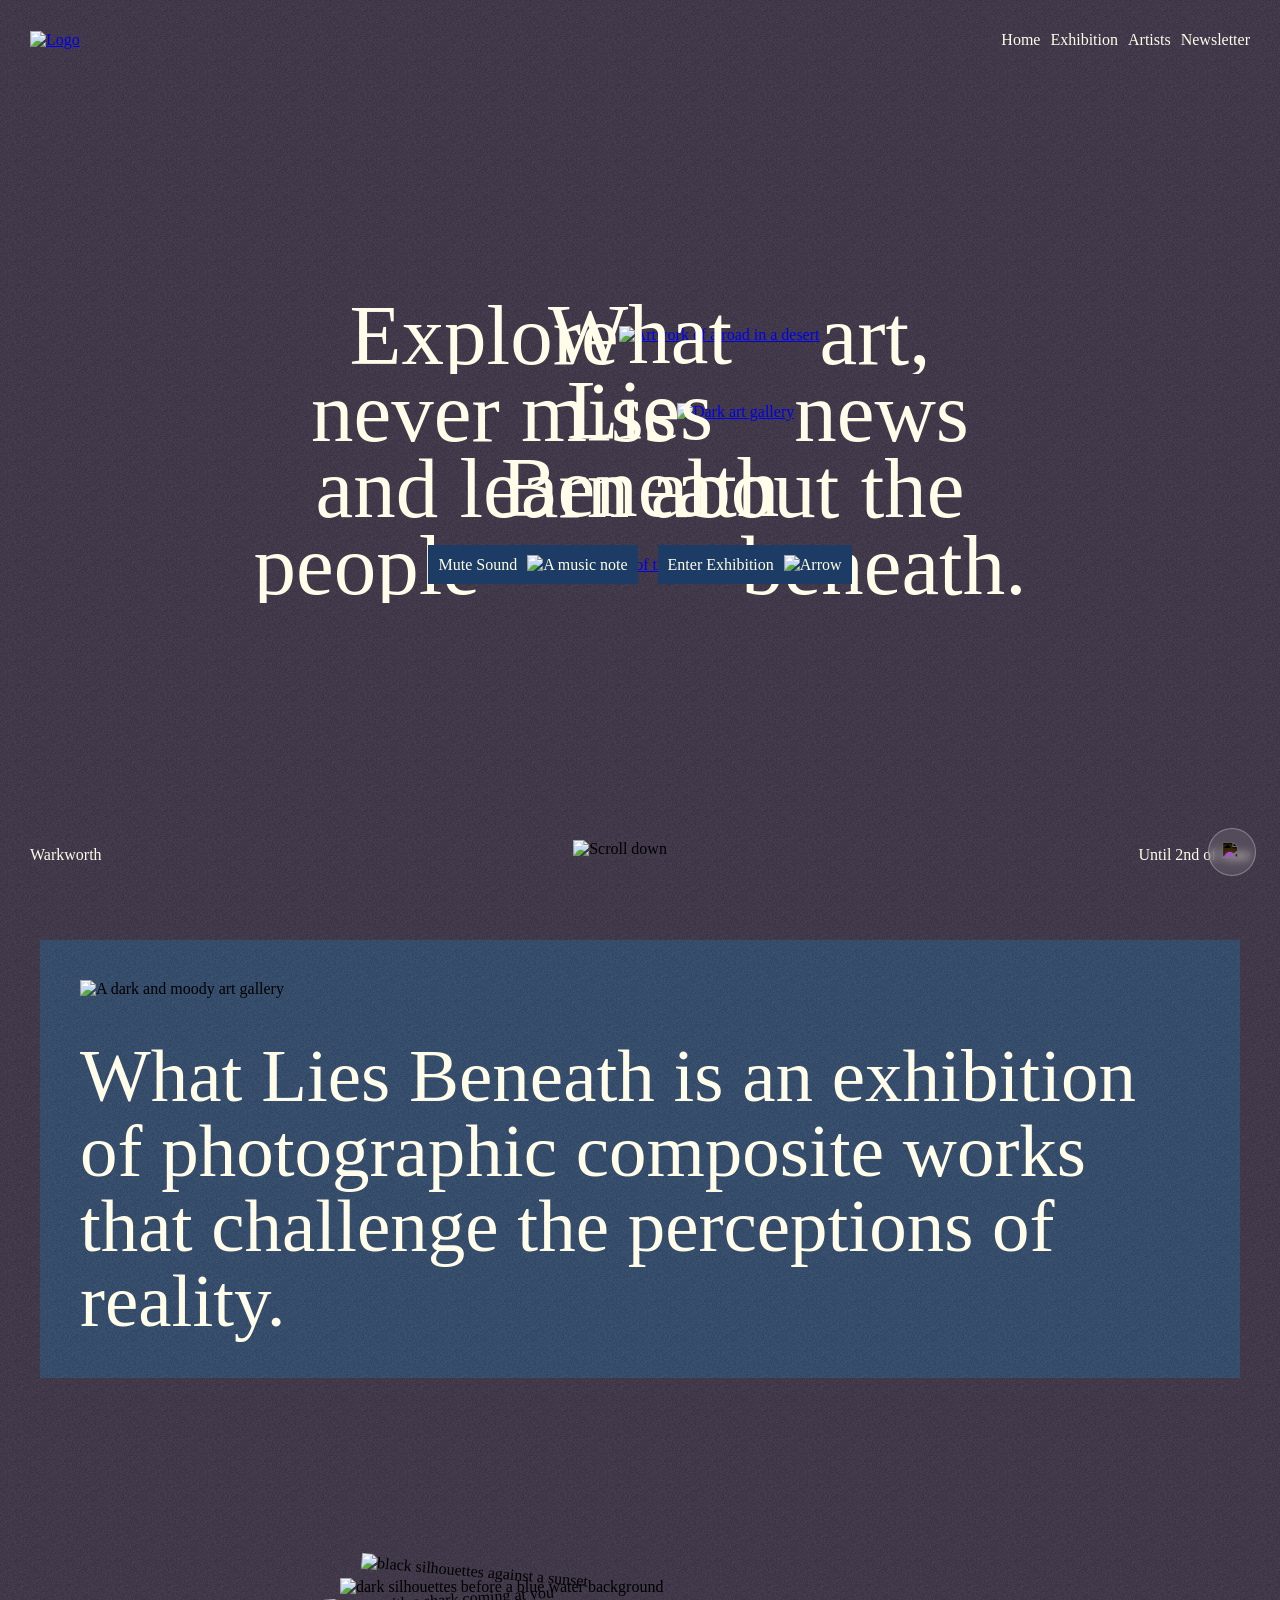
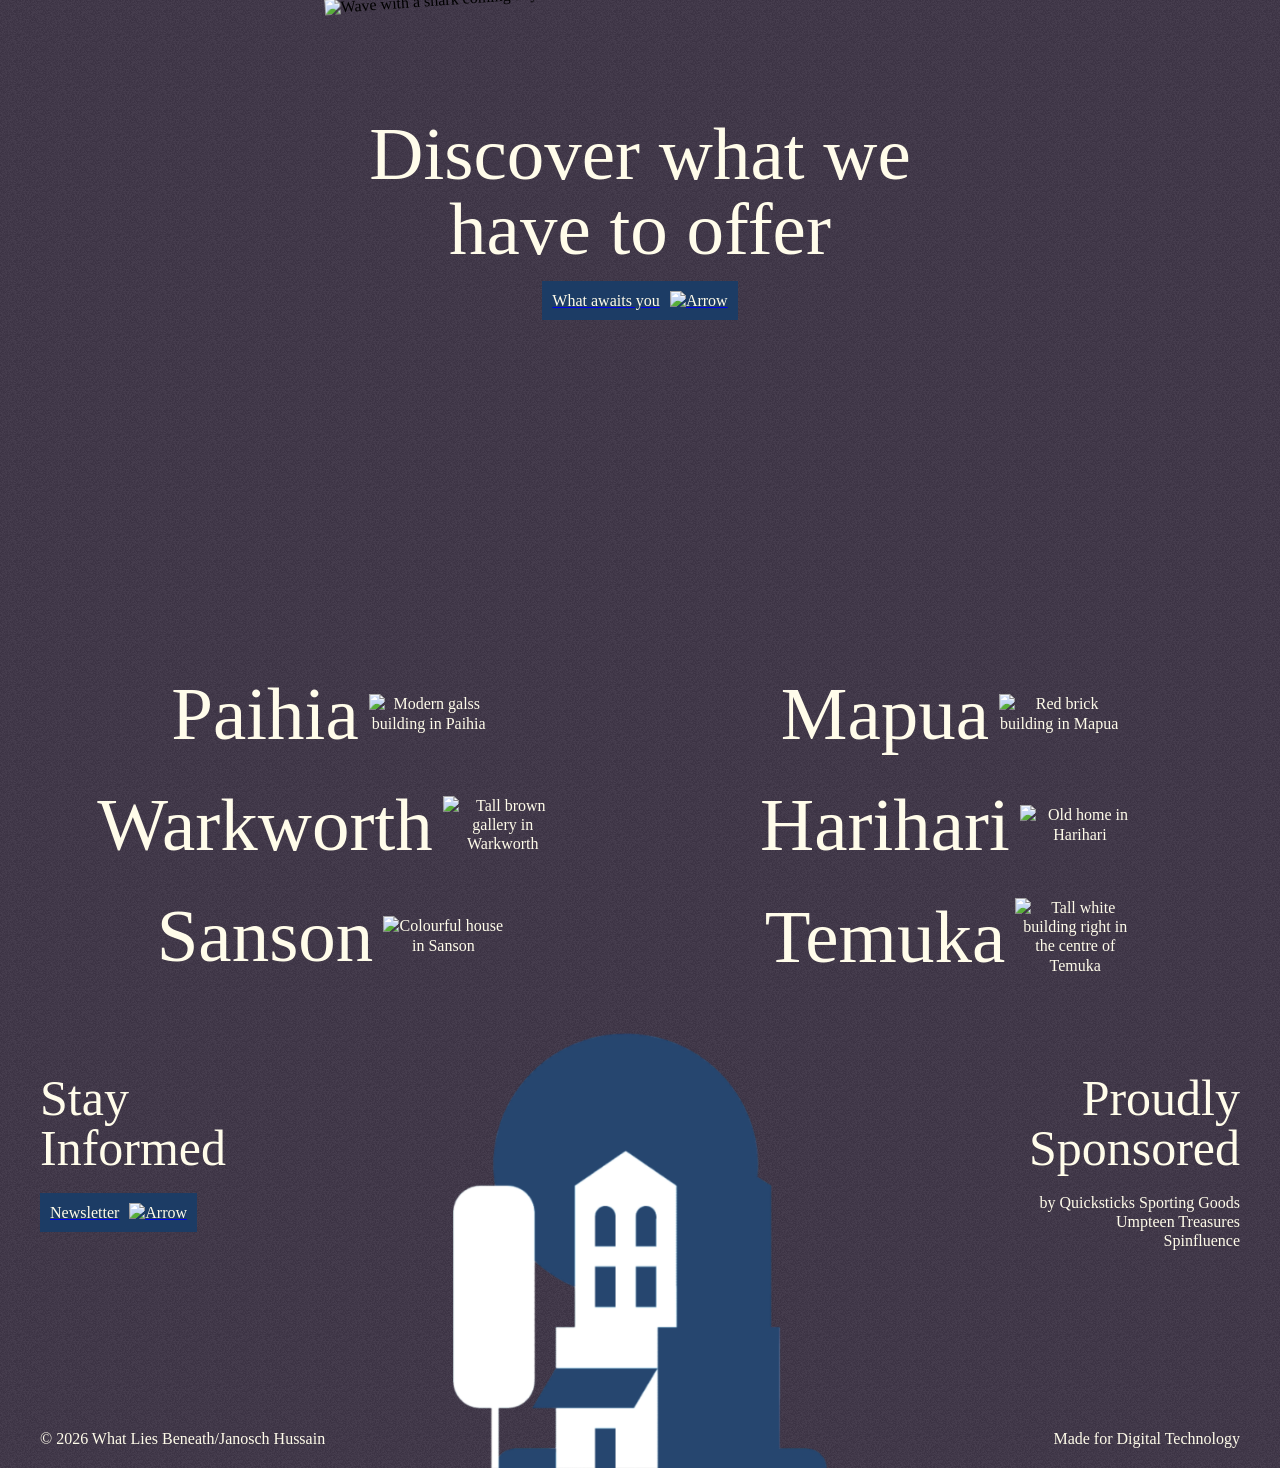
==== commit 3d15bcdb: "update after feedback many small improvements to the UI" ====
--- a/index.html
+++ b/index.html
@@ -20,22 +20,22 @@
             </h1>
             <div class="loadingButtons">
                 <button id="mute">
-                    Mute Sound<img src="Assets/Images/MusicNote.png" alt=""></button>
+                    Mute Sound<img src="Assets/Images/MusicNote.png" alt="A music note"></button>
                 <button class="sound-btn" id="continue">
                     Enter Exhibition
-                    <img src="Assets/Images/Arrow.png" alt="">
+                    <img src="Assets/Images/Arrow.png" alt="Arrow">
                 </button>
             </div>
         </div>
 
         <button id="floating-mute">
-  <img src="Assets/Images/MusicNote.png" alt="Mute sound" id="floating-mute-icon">
-</button>
+            <img src="Assets/Images/MusicNote.png" alt="Mute sound" id="floating-mute-icon">
+        </button>
 
         <header>
             <div class="nav">
                 <div class="logo">
-                    <a href="index.html"><img src="Assets/Images/logo.png" alt=""></a>
+                    <a href="index.html"><img src="Assets/Images/logo.png" alt="Logo"></a>
                 </div>
                 <div class="navPages">
                     <a href="index.html">
@@ -56,12 +56,12 @@
             <div class="heading">
                 <div class="headingFirstRow">
                     <h1>Explore</h1>
-                    <a href="exhibition.html"><img src="Assets/Images/roadIntoNowhereForHero.png" alt=""></a>
+                    <a href="exhibition.html"><img src="Assets/Images/roadIntoNowhereForHero.png" alt="Artwork of a road in a desert"></a>
                     <h1>art,</h1>
                 </div>
                 <div class="headingSecondRow">
                     <h1>never miss</h1>
-                    <a href="newsletter.html"><img src="Assets/Images/galleryForHero.png" alt=""></a>
+                    <a href="newsletter.html"><img src="Assets/Images/galleryForHero.png" alt="Dark art gallery"></a>
                     <h1>news</h1>
                 </div>
                 <div class="headingThirdRow">
@@ -69,21 +69,21 @@
                 </div>
                 <div class="headingFourthRow">
                     <h1>people</h1>
-                    <a href="artists.html"><img src="Assets/Images/artisitForHero.png" alt=""></a>
+                    <a href="artists.html"><img src="Assets/Images/artisitForHero.png" alt="An artisit who is part of the exhibition"></a>
                     <h1>beneath.</h1>
                 </div>
             </div>
 
             <div class="heroExtraInfo">
                 <p>Warkworth</p>
-                <img src="Assets/Images/ArrowDown.png" alt="" class="scrollArrow">
+                <img src="Assets/Images/ArrowDown.png" alt="Scroll down" class="scrollArrow">
                 <p>Until 2nd of June</p>
             </div>
         </header>
 
         <section class="introText">
             <div class="introContent noise-texture">
-                <img src="Assets/Images/artGallery.jpg" alt="">
+                <img src="Assets/Images/artGallery.jpg" alt="A dark and moody art gallery">
                 <h2>
                     What Lies Beneath is an exhibition of photographic composite works that
                     challenge the perceptions of reality.
@@ -99,21 +99,23 @@
                             class="stack-img"
                             id="img-2"
                             src="Assets/Images/silhouetteWithNoise.jpg"
-                            alt="Photo 3"/>
+                            alt="black silhouettes against a sunset"/>
                         <img
                             class="stack-img"
                             id="img-1"
                             src="Assets/Images/sharkInWaveWithNoise.jpg"
-                            alt="Photo 2"/>
+                            alt="Wave with a shark coming at you"/>
                         <img
                             class="stack-img"
                             id="img-0"
                             src="Assets/Images/silhouette1WithNoise.jpg"
-                            alt="Photo 1"/>
-
+                            alt="dark silhouettes before a blue water background"/>
+
+                        <h2>Discover what we have to offer</h2>
                         <a href="exhibition.html">
+
                             <button id="learnMore">
-                                Learn More<img src="Assets/Images/Arrow.png" alt=""></button>
+                                What awaits you<img src="Assets/Images/Arrow.png" alt="Arrow"></button>
                         </a>
 
                     </div>
@@ -125,7 +127,7 @@
         <section class="locations">
             <div class="locationsLeft">
                 <button class="accordion">
-                    <h2>Paihia</h2><img src="Assets/Images/paihia.png" alt=""></button>
+                    <h2>Paihia</h2><img src="Assets/Images/paihia.png" alt="Modern galss building in Paihia"></button>
                 <div class="panel">
                     <p>Visions and Variety<br>
                         24B Ascension Place<br>
@@ -134,7 +136,7 @@
                 </div>
 
                 <button class="accordion">
-                    <h2>Warkworth</h2><img src="Assets/Images/warkworth.png" alt=""></button>
+                    <h2>Warkworth</h2><img src="Assets/Images/warkworth.png" alt="Tall brown gallery in Warkworth"></button>
                 <div class="panel">
                     <p>Leamington
                         <br>
@@ -145,7 +147,7 @@
                 </div>
 
                 <button class="accordion">
-                    <h2>Sanson</h2><img src="Assets/Images/Sanson.png" alt=""></button>
+                    <h2>Sanson</h2><img src="Assets/Images/Sanson.png" alt="Colourful house in Sanson"></button>
                 <div class="panel">
                     <p>Sanson<br>
                         Art & Design House<br>
@@ -157,7 +159,7 @@
 
             <div class="locationsRight">
                 <button class="accordion">
-                    <h2>Mapua</h2><img src="Assets/Images/mapua.png" alt=""></button>
+                    <h2>Mapua</h2><img src="Assets/Images/mapua.png" alt="Red brick building in Mapua"></button>
                 <div class="panel">
                     <p>
                         Essence of Designs<br>
@@ -167,7 +169,7 @@
                 </div>
 
                 <button class="accordion">
-                    <h2>Harihari</h2><img src="Assets/Images/harihari.png" alt=""></button>
+                    <h2>Harihari</h2><img src="Assets/Images/harihari.png" alt="Old home in Harihari"></button>
                 <div class="panel">
                     <p>
                         Clay and Paper<br>
@@ -177,7 +179,7 @@
                 </div>
 
                 <button class="accordion">
-                    <h2>Temuka</h2><img src="Assets/Images/temuka.png" alt=""></button>
+                    <h2>Temuka</h2><img src="Assets/Images/temuka.png" alt="Tall white building right in the centre of Temuka"></button>
                 <div class="panel">
                     <p>
                         Creative Tales<br>
@@ -188,7 +190,7 @@
             </div>
         </section>
 
-<footer class="mobileFooter">
+        <footer class="mobileFooter">
             <div class="footernewsletterMobile">
                 <div>
                     <h3>
@@ -196,7 +198,7 @@
                     </h3>
                     <a href="newsletter.html">
                         <button id="learnMore">
-                            Subscribe<img src="Assets/Images/Arrow.png" alt=""></button>
+                            Subscribe<img src="Assets/Images/Arrow.png" alt="Arrow"></button>
                     </a>
                 </div>
             </div>
@@ -210,11 +212,11 @@
                 </div>
             </div>
             <div class="footerLogoMobile">
-                <img src="Assets/Images/logoWithoutText.png" alt="">
-            </div>
-                            <div>
-                    <p>© 2026 What Lies Beneath/Janosch Hussain</p>
-                </div>
+                <img src="Assets/Images/logoWithoutText.png" alt="Logo">
+            </div>
+            <div>
+                <p>© 2026 What Lies Beneath/Janosch Hussain</p>
+            </div>
         </footer>
 
         <footer class="desktopFooter">
@@ -225,7 +227,7 @@
                     </h3>
                     <a href="newsletter.html">
                         <button id="learnMore">
-                            Newsletter<img src="Assets/Images/Arrow.png" alt=""></button>
+                            Newsletter<img src="Assets/Images/Arrow.png" alt="Arrow"></button>
                     </a>
                 </div>
                 <div>
@@ -233,7 +235,7 @@
                 </div>
             </div>
             <div class="footerLogo">
-                <img src="Assets/Images/logoWithoutText.png" alt="">
+                <img src="Assets/Images/logoWithoutText.png" alt="logo">
             </div>
             <div class="footerSponsored">
                 <div>
--- a/style.css
+++ b/style.css
@@ -3,6 +3,7 @@
     padding: 0;
 }
 
+/* Added the background colour and texture, which is data not an image to make loading faster */
 body {
     background-color: #2D2037;
     background-image: url("[data-uri]");
@@ -13,6 +14,7 @@
     overflow: hidden;
 }
 
+/* Loads the fonts that the website uses */
 @font-face {
     font-family: 'RoslinadaDisplay';
     src: url("Assets/RoslindaleDisplay-Regular-Edu.otf");
@@ -33,7 +35,7 @@
     font-size: 85px;
     font-weight: 400;
     text-align: center;
-    line-height: 0.9;
+    line-height: 0.9; /* the standart line height was to big for the hero */
 }
 
 h2 {
@@ -62,7 +64,7 @@
     line-height: 1.2;
 }
 
-@media  (max-width: 800px) {
+@media (max-width: 800px) {
     h1 {
         font-size: 2.5em;
     }
@@ -85,12 +87,12 @@
     text-decoration: none;
     color: #FFFCEA;
     transition: all 0.5s ease;
-        font-family: 'RoslinadaText';
+    font-family: 'RoslinadaText';
     color: #FFFCEA;
     font-size: 16px;
     font-weight: 400;
     line-height: 1.2;
-        text-decoration: none;
+    text-decoration: none;
 }
 
 button img {
@@ -99,10 +101,8 @@
 
 button:hover {
     background-color: #2D2037;
-
-}
-
-
+    box-shadow: 0 0 9px #FFFCEA;
+}
 
 .loading {
     z-index: 4;
@@ -119,10 +119,10 @@
     align-items: center;
     background: url("Assets/Images/loadingScreenBAckground.png");
     background-position: center;
-    background-size: cover; /* on your loading screen element */
+    background-size: cover;
     transition: opacity 0.6s ease;
 }
-/* the .hidden class JS will add */
+
 .hidden {
     opacity: 0;
 }
@@ -138,11 +138,12 @@
 
 #audio-prompt {
     position: absolute;
+    /* So it sits ontop of the other elements */
     z-index: 5;
-      background: rgba(255, 255, 255, 0.1);
-  border: 1px solid rgba(255, 255, 255, 0.3);
-  backdrop-filter: blur(9px);
-  transition: background 0.2s;
+    background: rgba(255, 255, 255, 0.1);
+    border: 1px solid rgba(255, 255, 255, 0.3);
+    backdrop-filter: blur(9px);
+    transition: background 0.2s;
     padding: 40px;
     top: 45%;
     left: 0;
@@ -241,16 +242,16 @@
     width: auto;
 }
 
-@media  (max-width: 800px) {
+@media (max-width: 800px) {
     .nav {
         flex-direction: column;
     }
 
     .logo img {
-    height: 70px;
-    width: auto;
-    padding-bottom: 10px;
-}
+        height: 70px;
+        width: auto;
+        padding-bottom: 10px;
+    }
 }
 
 .heading {
@@ -267,9 +268,9 @@
 }
 
 .headingFirstRow,
+.headingFourthRow,
 .headingSecondRow,
-.headingThirdRow,
-.headingFourthRow {
+.headingThirdRow {
     display: flex;
     flex-direction: row;
     align-items: center;
@@ -278,9 +279,9 @@
 }
 
 .headingFirstRow img,
+.headingFourthRow img,
 .headingSecondRow img,
-.headingThirdRow img,
-.headingFourthRow img {
+.headingThirdRow img {
     width: 120px;
     height: auto;
 }
@@ -297,28 +298,28 @@
     justify-content: space-between;
 }
 
-.scrollArrow{
+.scrollArrow {
     height: 30px;
     width: auto;
 }
 
-@media  (max-width: 800px) {
+@media (max-width: 800px) {
     .headingFirstRow img,
-.headingSecondRow img,
-.headingThirdRow img,
-.headingFourthRow img {
-    width: 60px;
-    height: auto;
-}
-.headingThirdRow {
-    padding-top: 5px;
-    padding-bottom: 5px;
-}
-.heading {
-    background-position: bottom;
-    background-size: 100vh;
-    background-repeat: no-repeat;
-}
+    .headingFourthRow img,
+    .headingSecondRow img,
+    .headingThirdRow img {
+        width: 60px;
+        height: auto;
+    }
+    .headingThirdRow {
+        padding-top: 5px;
+        padding-bottom: 5px;
+    }
+    .heading {
+        background-position: bottom;
+        background-size: 100vh;
+        background-repeat: no-repeat;
+    }
 }
 
 section {
@@ -380,10 +381,10 @@
     text-align: right;
 }
 
-@media  (max-width: 800px) {
+@media (max-width: 800px) {
     footer {
-    flex-direction: column;
-}
+        flex-direction: column;
+    }
 }
 
 /* MOBILE FOOTER */
@@ -413,7 +414,7 @@
     justify-content: space-between;
     align-items: start;
     padding-bottom: 20px;
-   width: 100%;
+    width: 100%;
 }
 
 .footernewsletterMobile h3 {
@@ -439,10 +440,10 @@
     text-align: left;
 }
 
-@media  (max-width: 900px) {
+@media (max-width: 900px) {
     .desktopFooter {
-    display: none;
-}
+        display: none;
+    }
 }
 
 @media (min-width: 901px) {
@@ -468,27 +469,26 @@
     padding-bottom: 40px;
 }
 
-@media  (max-width: 800px) {
-.introContent {
-    padding: 20px;
-}
+@media (max-width: 800px) {
+    .introContent {
+        padding: 20px;
+    }
 }
 
 .introContent h2 {
     text-align: left;
 }
 
-/* the tall wrapper — gives the scroll its room to work */
 #stack-wrapper {
-    height: 400vh;
-    /* 4x screen height, increase to slow the reveal down */
+    height: auto;
     position: relative;
+    padding: 100px 0;
 }
 
 #stack-sticky {
-    position: sticky;
-    top: 0;
-    height: 100vh;
+    position: relative;
+    top: unset;
+    height: 600px;
     display: flex;
     align-items: center;
     justify-content: center;
@@ -501,8 +501,13 @@
     width: min(600px, 90vw);
     height: min(480px, 72vw);
     display: flex;
-    justify-content: center;
-    align-items: center;
+    flex-direction: column;
+    justify-content: center;
+    align-items: center;
+}
+
+#stack-inner h2 {
+    padding-bottom: 15px;
 }
 
 /* every image stacks in the same spot */
@@ -514,7 +519,7 @@
     transition: transform 0.3s ease;
 }
 
-/* initial rotations — the fanned-out look */
+/* initial rotations for the images */
 #img-2 {
     transform: rotate(5deg);
     z-index: 3;
@@ -529,13 +534,17 @@
 }
 
 .accordion {
-    cursor: pointer;
+    cursor: unset;
     padding: 18px;
     width: 100%;
     border: none;
     text-align: center;
     outline: none;
     transition: 0.4s;
+}
+
+.accordion {
+    cursor: url("Assets/Images/infoPointer.png") 20 20, auto;
 }
 
 .panel {
@@ -573,15 +582,15 @@
     height: auto;
 }
 
-@media  (max-width: 1000px) {
-.locations {
-    flex-direction: column;
-}
-.locationsLeft,
-.locationsRight {
-    width: 100%;
-    padding: 0px;
-}
+@media (max-width: 1000px) {
+    .locations {
+        flex-direction: column;
+    }
+    .locationsLeft,
+    .locationsRight {
+        width: 100%;
+        padding: 0;
+    }
 }
 
 /* Form */
@@ -645,7 +654,7 @@
     text-decoration: none;
     color: #FFFCEA;
     width: 100%;
-    border-radius: 0px;
+    border-radius: 0;
 }
 
 label {
@@ -708,7 +717,7 @@
     right: 0;
 }
 
-/* hide large images by default use JS  */
+/* hide the images by default  */
 .mySlides {
     display: none;
 }
@@ -734,15 +743,16 @@
     display: flex;
     flex-direction: row;
     justify-content: space-between;
-    align-items:end;
-    margin-top: 60px;
-    margin-bottom: 60px;
-    margin-left: 40px;
-    margin-right: 40px;
+    align-items: end;
+    margin: 60px 40px;
 }
 
 .exhibitionTextRight p {
-    padding-bottom: 10px;
+    padding-bottom: 15px;
+}
+
+.exhibitionTextRight h2 {
+    padding-bottom: 15px;
 }
 
 .artCreatedBy {
@@ -751,9 +761,9 @@
 }
 
 .artCreatedBy img {
-width: 40px;
-height: 30px;
-padding-left: 20px;
+    width: 40px;
+    height: 30px;
+    padding-left: 20px;
 }
 
 .exhibitionTextRight {
@@ -773,14 +783,15 @@
     flex-direction: row;
     justify-content: space-between;
     align-items: end;
-    margin-top: 60px;
-    margin-bottom: 60px;
-    margin-left: 40px;
-    margin-right: 40px;
+    margin: 60px 40px;
 }
 
 .exhibitionTextLeft p {
-    padding-bottom: 10px;
+    padding-bottom: 15px;
+}
+
+.exhibitionTextLeft h2 {
+    padding-bottom: 15px;
 }
 
 .artCreatedBy {
@@ -789,9 +800,9 @@
 }
 
 .artCreatedBy img {
-width: 40px;
-height: 30px;
-padding-left: 20px;
+    width: 40px;
+    height: 30px;
+    padding-left: 20px;
 }
 
 .exhibitionTextLeft {
@@ -806,67 +817,67 @@
     padding-left: 20px;
 }
 
-@media  (max-width: 800px) {
+@media (max-width: 800px) {
     .exhibitionImageLeft {
         flex-direction: column;
     }
     .exhibitionImageRight {
         flex-direction: column;
-            justify-content: center;
-    align-items: center;
+        justify-content: center;
+        align-items: center;
     }
     .exhibitionImageRight img {
-    width: 100%;
-    padding: 40px 0px 0px 0px;
-}
+        width: 100%;
+        padding: 40px 0 0;
+    }
     .exhibitionImageLeft {
         flex-direction: column;
-                    justify-content: center;
-    align-items: center;
+        justify-content: center;
+        align-items: center;
     }
     .exhibitionImageLeft img {
-    width: 100%;
-    padding: 0px 0px 40px 0px;
-}
-
-.next,
-.prev {
+        width: 100%;
+        padding: 0 0 40px;
+    }
+
+    .next,
+    .prev {
+        cursor: pointer;
+        position: absolute;
+        top: 100px;
+        width: auto;
+        padding: 20px;
+        margin-top: 0;
+        -webkit-user-select: none;
+    }
+}
+
+#floating-mute {
+    position: fixed;
+    bottom: 1.5rem;
+    right: 1.5rem;
+    z-index: 99;
+    /* below the loading screen */
+    background: rgba(255, 255, 255, 0.1);
+    border: 1px solid rgba(255, 255, 255, 0.3);
+    border-radius: 50%;
+    width: 48px;
+    height: 48px;
+    display: flex;
+    align-items: center;
+    justify-content: center;
     cursor: pointer;
-    position: absolute;
-    top: 100px;
-    width: auto;
-    padding: 20px;
-    margin-top: 0;
-    -webkit-user-select: none;
-}
-}
-
-
-#floating-mute {
-  position: fixed;
-  bottom: 1.5rem;
-  right: 1.5rem;
-  z-index: 99; /* below the loading screen */
-  background: rgba(255, 255, 255, 0.1);
-  border: 1px solid rgba(255, 255, 255, 0.3);
-  border-radius: 50%;
-  width: 48px;
-  height: 48px;
-  display: flex;
-  align-items: center;
-  justify-content: center;
-  cursor: pointer;
-  backdrop-filter: blur(4px);
-  transition: background 0.2s;
+    backdrop-filter: blur(4px);
+    transition: background 0.2s;
 }
 
 #floating-mute:hover {
-  background: rgba(255, 255, 255, 0.2);
+    background: rgba(255, 255, 255, 0.2);
 }
 
 #floating-mute img {
-  width: 20px;
-  height: 20px;
-  filter: invert(1);
-  padding-left: 0px;
-}+    width: 20px;
+    height: 20px;
+    filter: invert(1);
+    padding-left: 0;
+}
